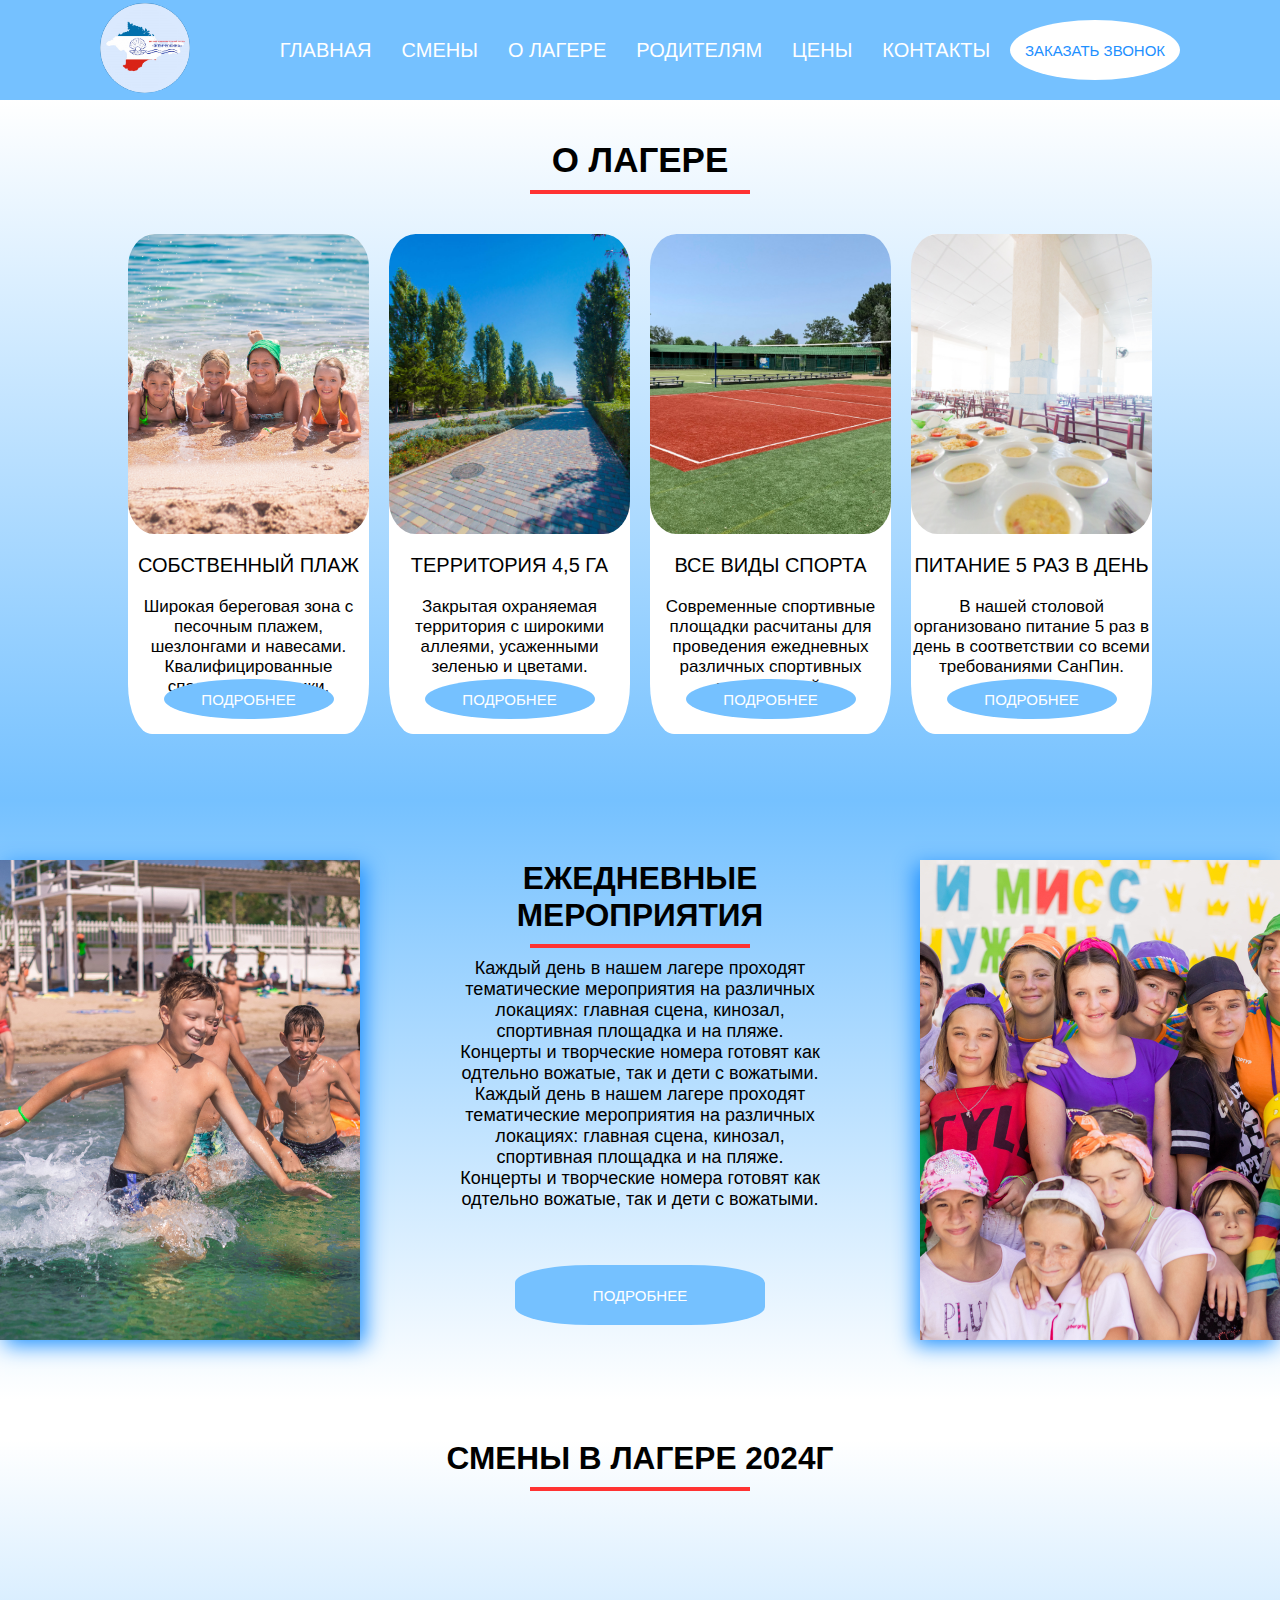
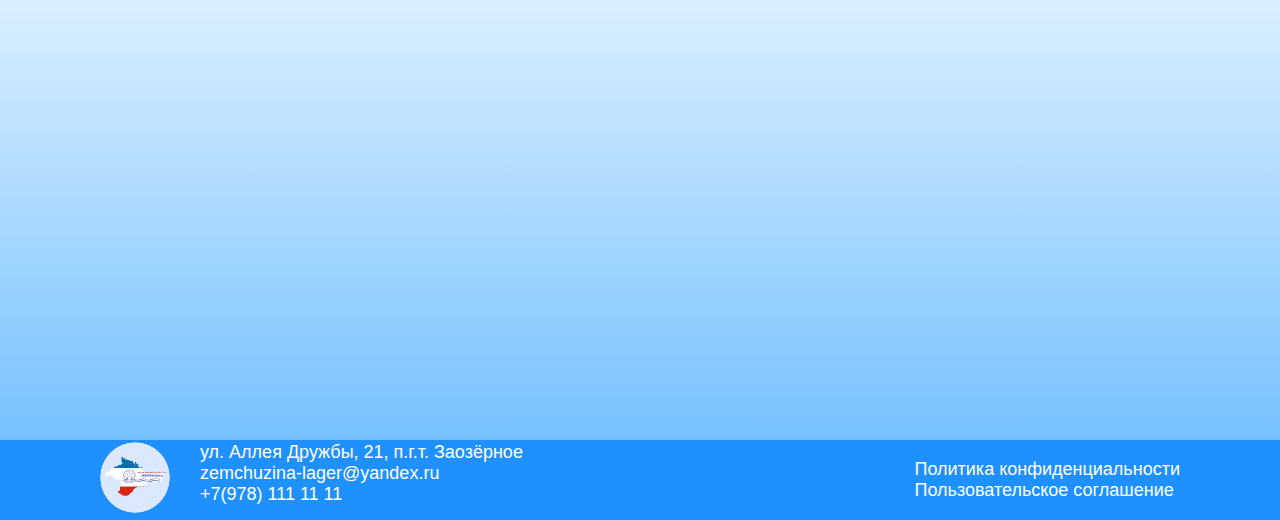
==== about-camp.html @ 8bb24903 "mobile menu edit" ====
<!DOCTYPE html>
<html lang="en">
<head>
    <meta charset="UTF-8">
    <meta name="viewport" content="width=device-width, initial-scale=1.0">
    <title>Дол Жемчужина</title>
    <link rel="stylesheet" href="style.css">
    <link rel="icon" href="img/favicon.ico">
</head>
<body>
    <header class="header">
        <div class="header-content">
                <a href="#"><img src="img/dUU-58lvUzk.jpg" class="logo-header" alt="Logo Marohha"></a>
                <nav class="menu">
                    <ul class="menu-links">
                      <li class="menu-item">
                        <a class="menu-link" href="index.html">Главная</a>
                      </li>
                      <li class="menu-item">
                        <a class="menu-link" href="#">Смены</a>
                      </li>
                      <li class="menu-item">
                        <a class="menu-link" href="about-camp.html">О лагере</a>
                      </li>
                      <li class="menu-item">
                        <a class="menu-link" href="#0">Родителям</a>
                      </li>
                      <li class="menu-item">
                        <a class="menu-link" href="price.html">Цены</a>
                      </li>
                      <li class="menu-item">
                        <a class="menu-link" href="contacts.html">Контакты</a>
                      </li>
                    </ul>
                </nav>
                <div class="menu-burger">
                    <ul class="humburger">
                        <li class="humburger-line"></li>
                        <li class="humburger-line"></li>
                        <li class="humburger-line"></li>
                    </ul>
                </div>   
                <div class="button-box">
                    <button class="main-button">Заказать звонок</button>
                </div>  
        </div>
    </header>
    <main class="main-page">
       <div class="services" id="about-camp">
            <div class="our-services">
                <h3 class="services-header">О лагере</h3>
            </div>
            <div class="service-cards">
                <div class="service-card">
                    <div class="card-image card-image1">

                    </div>
                    <div class="card-header">
                        <p>Собственный плаж</p>
                    </div>
                    <div class="card-text">
                        <p>Широкая береговая зона с песочным плажем, шезлонгами и навесами. Квалифицированные спасатели и медики.</p>
                    </div>
                    <div class="card-button-box">
                        <button class="card-button">Подробнее</button>
                    </div>
                </div>
                <div class="service-card">
                    <div class="card-image card-image2">

                    </div>
                    <div class="card-header">
                        <p>Территория 4,5 га</p>
                    </div>
                    <div class="card-text">
                        <p>Закрытая охраняемая территория с широкими аллеями, усаженными зеленью и цветами.</p>
                    </div>
                    <div class="card-button-box">
                        <button class="card-button">Подробнее</button>
                    </div>
                </div>
                <div class="service-card">
                    <div class="card-image card-image3">

                    </div>
                    <div class="card-header">
                        <p>Все виды спорта</p>
                    </div>
                    <div class="card-text">
                        <p>Современные спортивные площадки расчитаны для проведения ежедневных различных спортивных мероприятий.</p>
                    </div>
                    <div class="card-button-box">
                        <button class="card-button">Подробнее</button>
                    </div>
                </div>
                <div class="service-card">
                    <div class="card-image card-image4">

                    </div>
                    <div class="card-header">
                        <p>Питание 5 раз в день</p>
                    </div>
                    <div class="card-text">
                        <p>В нашей столовой организовано питание 5 раз в день в соответствии со всеми требованиями СанПин.</p>
                    </div>
                    <div class="card-button-box">
                        <button class="card-button">Подробнее</button>
                    </div>
                </div>
            </div>
       </div>
       <div class="events">
            <div class="events-box">
                <div class="event-image event-image1">

                </div>
                <div class="event-description">
                    <div class="event-header">
                        <h3>Ежедневные мероприятия</h3>
                    </div>
                    <div class="event-text">
                        <p>Каждый день в нашем лагере проходят тематические мероприятия на различных локациях: главная сцена, кинозал, спортивная площадка и на пляже.
                            Концерты и творческие номера готовят как одтельно вожатые, так и дети с вожатыми.
                        </p>
                        <p>Каждый день в нашем лагере проходят тематические мероприятия на различных локациях: главная сцена, кинозал, спортивная площадка и на пляже.
                            Концерты и творческие номера готовят как одтельно вожатые, так и дети с вожатыми.
                        </p>
                    </div>
                    <div class="event-button-box">
                        <button class="event-button">Подробнее</button>
                    </div>
                </div>
                <div class="event-image event-image2">
    
                </div>
            </div>
       </div>
       <div class="camp-season" id="camp-season">
            <div class="camp-season-header">
                <h3>Смены в лагере 2024г</h3>
            </div>
       </div>
       <div class="menu-mobile">
        <div class="menu-icon ">
            <a href="index.html">
                <div class="menu-icon-main"></div>
            </a>
            <div class="menu-mobile-link">
                <a href="index.html" class="menu-mobile-link">Главная</a>
            </div>
        </div>
        <div class="menu-icon ">
            <a href="about-camp.html">
                <div class="menu-icon-camp"></div>
            </a>
            <div class="menu-mobile-link">
                <a href="about-camp.html" class="menu-mobile-link">О лагере</a>
            </div>
        </div>
        <div class="menu-icon ">
            <a href="#">
                <div class="menu-icon-parents"></div>
            </a>
            <div class="menu-mobile-link">
                <a href="#" class="menu-mobile-link">Родителям</a>
            </div>
        </div>
        <div class="menu-icon ">
            <a href="price.html">
                <div class="menu-icon-price"></div>
            </a>
            <div class="menu-mobile-link">
                <a href="price.html" class="menu-mobile-link">Цены</a>
            </div>
        </div>
        <div class="menu-icon menu-icon4">
            <a href="contacts.html">
                <div class="menu-icon-contacts"></div>
            </a>
            <div class="menu-mobile-link">
                <a href="contacts.html" class="menu-mobile-link" id="menu-icon-contacts">Контакты</a>
            </div>
        </div>
    </div>
    </div>
    </main>
    <footer class="footer">
        <div class="footer-box">
            <div class="footer-contacts">
                <div>
                    <a href="#"><img src="img/dUU-58lvUzk.jpg" class="logo-footer" alt="Logo Marohha"></a>
                </div>
                <div>
                    <p>ул. Аллея Дружбы, 21, п.г.т. Заозёрное</p>
                    <p>zemchuzina-lager@yandex.ru</p>
                    <p>+7(978) 111 11 11</p>
                </div>
            </div>
            <div>
                <p>Политика конфиденциальности</p>
                <p>Пользовательское соглашение</p>
            </div>
        </div>
    </footer>
</body>
</html>
---- style.css ----
body {
    margin: 0;
}

p {
  margin: 0;
}

h3 {
  margin: 0;
}

.menu-mobile {
  display: none;
}

.header {
  width: 100%;
}

.header-content {
  display: flex;
  align-items: center;
  justify-content: space-between;
  width: 100%;
  height: 100px;
  background-color: #75c1ff;
  padding-left: 100px;
  padding-right: 100px;
  box-sizing: border-box;
  border-bottom: #ff3333;
}

.logo-header {
  width: 90px;
  border-radius: 50%;
}

.menu-burger {
  display: none;
}

.menu-links {
  display: flex;
}

.menu-item {
  margin-left: 30px;
  list-style-type: none;
}

.menu-link {
  text-decoration: none;
  color: #fff;
  font-family: sans-serif;
  font-size: 20px;
  text-transform: uppercase;
}

.menu-link:hover {
  color: #ff3333;
}

.main-button {
  width: 170px;
  height: 60px;
  border: 0;
  border-radius: 50%;
  background-color: #fff;
  color: #1e90ff;
  font-family: sans-serif;
  font-size: 15px;
  text-transform: uppercase;
  cursor: pointer;
}

.main-button:hover {
  background-color: #ff3333;
  color: #fff;
}

.offer {
  width: 100%;
  height: 800px;
  background-image: url("img/068d2eb84a9d1fd247ea7239f4ae18e4.jpg");
  background-size: cover;
  background-position: center; 
  position: relative;
}

.title {
  width: 40%;
  height: 350px;
  position: absolute;
  top: 80px;
  right: 100px;
}

.title-camp-box {
  text-align: right;
}

.title-camp {
  font-size: 60px;
  font-family: sans-serif;
  font-weight: 400;
  color: #fff;
  line-height: 0px;
}

.title-h1-box {
  text-align: right;
}

.title-h1 {
  font-size: 120px;
  font-family: sans-serif;
  font-weight: 500;
  color: #fff;
  line-height: 0px;
}

.reward-main {
  width: 40%;
  height: 150px;
  position: absolute;
  bottom: 80px;
  left: 110px;
  display: grid;
  grid-template-columns: repeat(4, 1fr);
  grid-template-rows: repeat(auto-fill);
  gap: 10px;
}

.reward-card {
  width: 100%;
  background-color: #fff;
  border-radius: 10%;
}

.reward-card-image {
  width: 100%;
  aspect-ratio: 1 / 1;
  background-image: url("img/mosgortur.jpg");
  background-position: center;
  background-size: cover;
  border-radius: 10%;
}

.reward-card-header {
  font-family: sans-serif;
  font-size: 18px;
  font-weight: 500;
  color: #000;
  text-align: center;
}


.services {
  width: 100%;
  height: 700px;
  background: linear-gradient(to top, #75c1ff, #fff);
  align-items: center;
  justify-content: center;
  text-align: center;
}

.our-services {
  padding-top: 40px;
}

.services-header {
  font-family: sans-serif;
  font-size: 35px;
  color: #000;
  text-transform: uppercase;
}

.services-header::after {
  content: "";
  display: block;
  width: 220px;
  height: 4px;
  background-color: #ff3333;
  margin: 10px auto 40px;
}

.service-cards {
  width: 80%;
  height: 500px;
  margin: 0 auto;
  display: grid;
  grid-template-columns: repeat(4, 1fr);
  grid-template-rows: repeat(auto-fill);
  gap: 20px;
}

.service-card {
  width: 100%;
  height: 100%;
  background-color: #fff;
  border-radius: 10%;
  box-sizing: border-box;
  position: relative;
}

.card-image {
  width: 100%;
  height: 300px;
  background-size: cover;
  background-position: center;
  border-radius: 11%;
}

.card-image1 {
  background-image: url("img/swim1.jpg");
}

.card-image2 {
  background-image: url("img/4.jpg");
}

.card-image3 {
  background-image: url("img/5.jpg");
}

.card-image4 {
  background-image: url("img/6.jpg");
}

.card-header {
  font-family: sans-serif;
  font-size: 20px;
  font-weight: 500;
  color: #000;
  text-transform: uppercase;
  margin-top: 20px;
  margin-bottom: 20px;
}

.card-text {
  font-family: sans-serif;
  font-size: 17px;
  font-weight: 300;
  color: #000;
}

.card-button {
  width: 170px;
  height: 40px;
  border: 0;
  border-radius: 50%;
  background-color: #75c1ff;
  color: #fff;
  font-family: sans-serif;
  font-size: 15px;
  text-transform: uppercase;
  cursor: pointer;
  position: absolute;
  bottom: 15px;
  margin-left: auto;
  margin-right: auto;
  left: 0;
  right: 0;
  text-align: center;
}

.card-button:hover {
  background-color: #ff3333;
  color: #fff;
}

.events {
  width: 100%;
  height: 600px;
  background: linear-gradient(to bottom, #75c1ff, #fff);
}

.events-box {
  width: 100%;
  height: 100%;
  margin: 0 auto;
  padding: 60px 0 60px;
  display: grid;
  grid-template-columns: repeat(3, 1fr);
  grid-template-rows: repeat(auto-fill);
  gap: 100px;
  box-sizing: border-box;
}

.event-image1 {
  width: 100%;
  background-image: url("img/3.jpg");
  background-position: center;
  background-size: cover;
  box-shadow: 5px 5px 20px 0px #1e90ff;
}

.event-image2 {
  width: 100%;
  background-image: url("img/events2.jpg");
  background-position: center;
  background-size: cover;
  box-shadow: -5px 5px 20px 0px #1e90ff;
}

.event-description {
  position: relative;
}

.event-header {
  font-family: sans-serif;
  font-size: 27px;
  color: #000;
  text-transform: uppercase;
  margin: 0 auto;
  text-align: center;
}

.event-header::after {
  content: "";
  display: block;
  width: 220px;
  height: 4px;
  background-color: #ff3333;
  margin: 10px auto 10px;
}

.event-text {
  font-family: sans-serif;
  font-size: 18px;
  text-align: center;
} 

.event-button {
  width: 250px;
  height: 60px;
  border: 0;
  border-radius: 30%;
  background-color: #75c1ff;
  color: #fff;
  font-family: sans-serif;
  font-size: 15px;
  text-transform: uppercase;
  cursor: pointer;
  position: absolute;
  bottom: 15px;
  margin-left: auto;
  margin-right: auto;
  left: 0;
  right: 0;
  text-align: center;
}

.event-button:hover {
  background-color: #ff3333;
  color: #fff;
}

.camp-season {
  width: 100%;
  height: 600px;
  background: linear-gradient(to top, #75c1ff, #fff);
}

.camp-season-header {
  font-family: sans-serif;
  font-size: 27px;
  color: #000;
  text-transform: uppercase;
  margin: 40px auto 0;
  text-align: center;
}

.camp-season-header::after {
  content: "";
  display: block;
  width: 220px;
  height: 4px;
  background-color: #ff3333;
  margin: 10px auto 10px;
}

.contacts-main {
  width: 100%;
  height: 800px;
  background: linear-gradient(to top, #75c1ff, #fff);
}

.contacts {
  display: flex;
  justify-content: space-around;
  margin-top: 60px;
  padding-bottom: 60px;
}

.contacts-text {
  font-size: 25px;
  font-family: sans-serif;
  font-weight: 500;
  color: #000;
  line-height: 40px;
  padding: 10px;
}

.contacts-header {
  font-family: sans-serif;
  font-size: 27px;
  color: #000;
  text-transform: uppercase;
  margin: 40px auto 0;
  text-align: center;
}

.contacts-header::after {
  content: "";
  display: block;
  width: 220px;
  height: 4px;
  background-color: #ff3333;
  margin: 10px auto 10px;
}

.map-box {
  max-width: 100%;
  box-sizing: border-box;
  padding: 10px;
}

.map {
  max-width: 100%;
  height: 400px;
  border: 2px solid #ff3333;
}

.footer-box {
  display: flex;
  align-items: center;
  justify-content: space-between;
  width: 100%;
  height: 80px;
  background-color: #1e90ff;
  padding-left: 100px;
  padding-right: 100px;
  box-sizing: border-box;
  color: #fff;
  font-family: sans-serif;
  font-size: 18px;
}

.footer-contacts {
  display: flex;
}

.logo-footer {
  width: 70px;
  border-radius: 50%;
  margin-right: 30px;
}

@media (max-width: 640px) {
  .menu-links {
    display: none;
  }

  .menu-burger {
    display: none;
  }

  .menu-burger {
    width: 30px;
    height: 30px;
    position: absolute;
    right: 40px;
    top: 10px;
    z-index: 2;
    margin-right: 20px;
  }

  .humburger {
    display: block;
  }

  .humburger-line {
    width: 30px;
    height: 4px;
    margin-top: 5px;
    background-color: #fff;
    list-style-type: none;
  }

  .main-button {
    /* display: none; */
  }

  .offer {
    height: 600px;
    background-image: url("img/offer3.jpg");
  }

  .title {
    width: 100%;
    right: 15px;
    top: 480px; 
  }
  .title-h1 {
    font-size: 60px;
  }

  .title-camp {
    font-size: 40px;
  }

  .services {
    height: 100%;
  }

  .reward-main {
    display: none;
  }

  .contacts {
    display: block;
  }

  .service-cards {
    height: 100%;
    grid-template-columns: repeat(1, 1fr);
  }

  .service-card {
    height: 100%;
  }

  .card-image {
    height: 200px;
  }

  .card-text {
    margin-bottom: 80px;
  }

  .events {
    height: 100%;
  }

  .event-text {
    font-size: 15px;
  }

  .event-header {
    font-size: 25px;
  }

  .header-content {
    padding: 0 20px;
    height: 70px;
  }

  .logo-header {
    width: 60px;
    border-radius: 50%;
  }

  .footer {
    display: none;
  }

  .events-box {
    gap: 15px;
  }

  .event-button-box {
    text-align: center;
  }

  .event-button {
    position: relative;
    margin-top: 40px;
    width: 200px;
  }

  .menu-mobile {
    width: 100%;
    height: 70px;
    padding: 10px;
    background-color: #75c1ff;
    position: fixed;
    bottom: 0;
    z-index: 10;
    display: grid;
    grid-template-columns: repeat(5, 1fr);
    grid-template-rows: repeat(auto-fill);
    gap: 0;
    box-sizing: border-box;
  }

  .menu-icon {
    width: 100%;
    height: 100%;
    display: block;
    align-items: center;
    justify-content: center;
    text-align: center;
    /* border: 3px solid #EB7F00;
    border-right: 0; */
    box-sizing: border-box;
  }

  .menu-mobile-link {
    text-decoration: none;
    font-size: 13px;
    color: #fff;
    font-family: sans-serif;
    font-weight: 400;
    font-style: bold;
    text-transform: uppercase;
    margin-top: 5px;
  }

  .menu-icon-main {
    width: 100%;
    height: 70%;
    background-image: url("img/sidebar-top-svgrepo-com.svg");
    background-repeat: no-repeat;
    background-size: contain;
    background-position: center;
  }

  .menu-icon-parents {
    width: 100%;
    height: 70%;
    background-image: url("img/parents-child-svgrepo-com.svg");
    background-repeat: no-repeat;
    background-size: contain;
    background-position: center;
  }

  .menu-icon-camp {
    width: 100%;
    height: 70%;
    background-image: url("img/camp-tent-svgrepo-com.svg");
    background-repeat: no-repeat;
    background-size: contain;
    background-position: center;
  }

  .menu-icon-price {
    width: 100%;
    height: 70%;
    background-image: url("img/price-tag-2-svgrepo-com.svg");
    background-repeat: no-repeat;
    background-size: contain;
    background-position: center;
  }

  .menu-icon-contacts {
    width: 100%;
    height: 70%;
    background-image: url("img/contacts-svgrepo-com.svg");
    background-repeat: no-repeat;
    background-size: contain;
    background-position: center;
  }

}
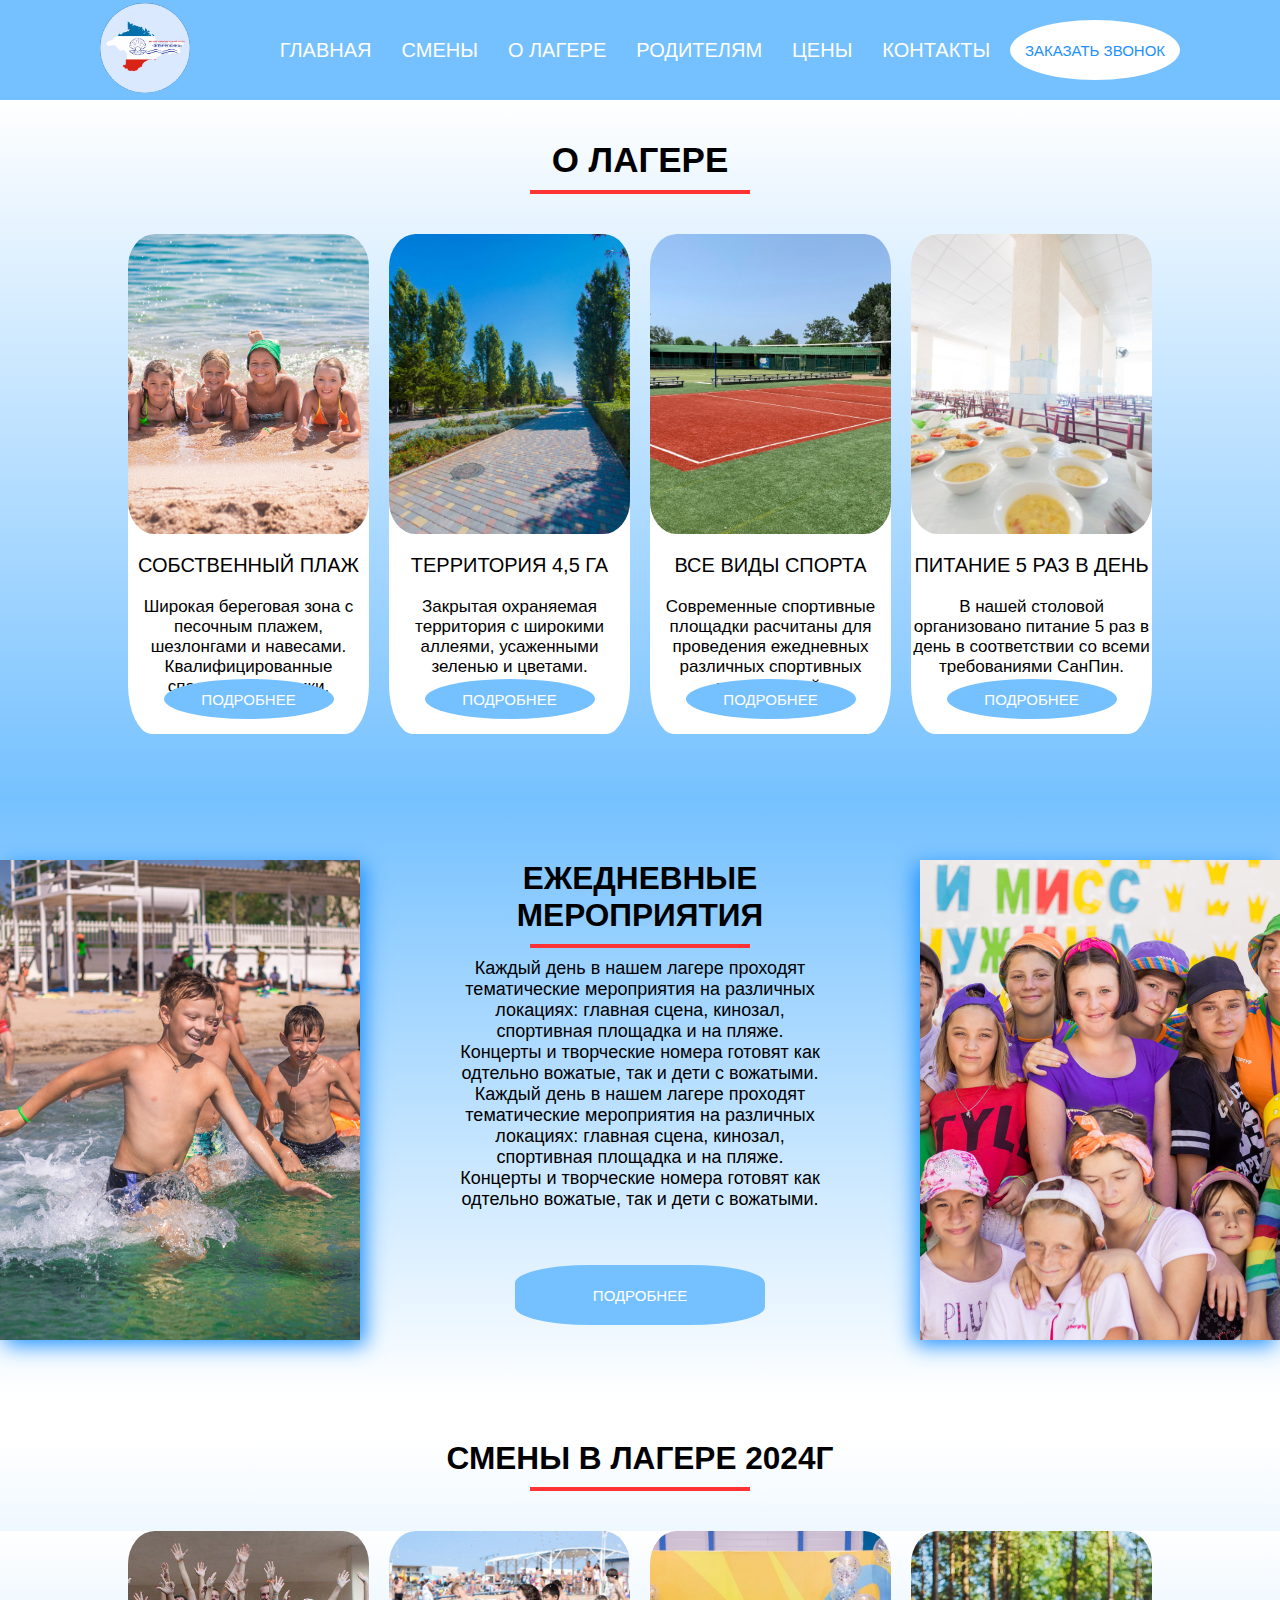
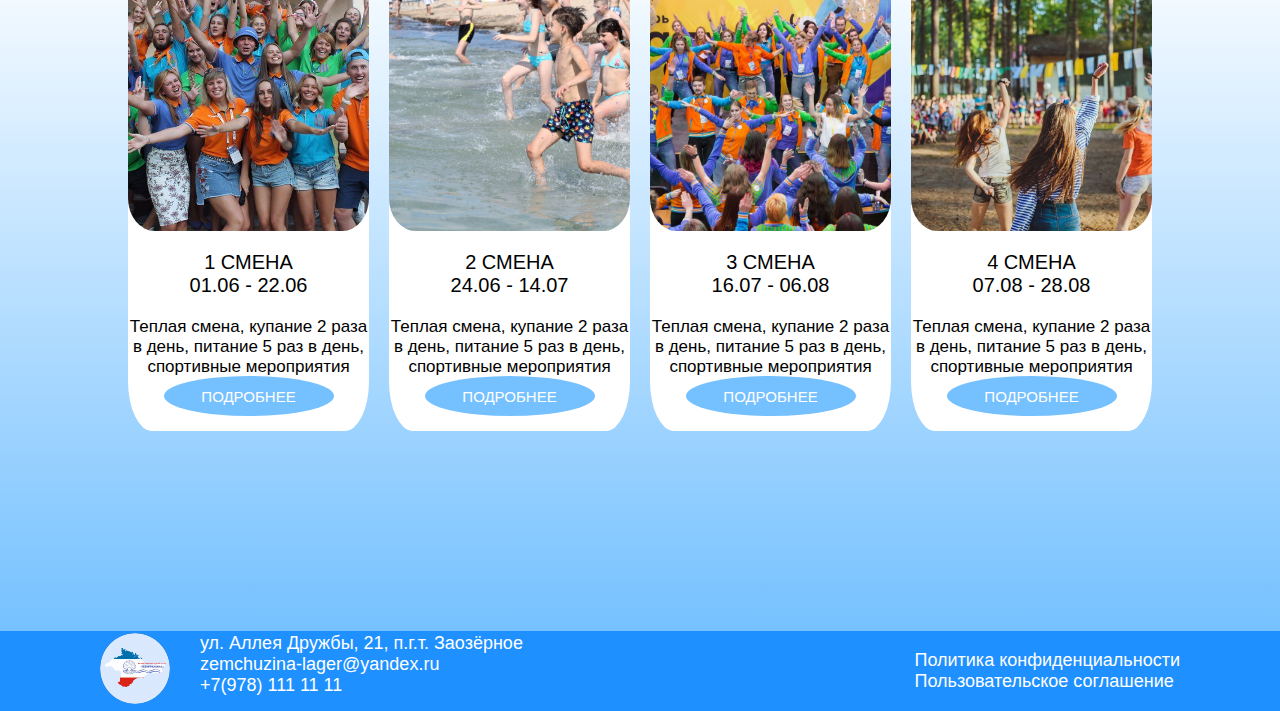
==== commit 0d5555ac: "season edit" ====
--- a/about-camp.html
+++ b/about-camp.html
@@ -23,7 +23,7 @@
                         <a class="menu-link" href="about-camp.html">О лагере</a>
                       </li>
                       <li class="menu-item">
-                        <a class="menu-link" href="#0">Родителям</a>
+                        <a class="menu-link" href="parents.html">Родителям</a>
                       </li>
                       <li class="menu-item">
                         <a class="menu-link" href="price.html">Цены</a>
@@ -136,10 +136,75 @@
             </div>
        </div>
        <div class="camp-season" id="camp-season">
-            <div class="camp-season-header">
-                <h3>Смены в лагере 2024г</h3>
-            </div>
-       </div>
+        <div class="camp-season-header">
+            <h3>Смены в лагере 2024г</h3>
+        </div>
+            <div class="services" id="about-camp">
+                <div class="service-cards">
+                    <div class="service-card">
+                        <div class="card-image season-image1">
+    
+                        </div>
+                        <div class="card-header">
+                            <p>1 смена</p>
+                            <p>01.06 - 22.06</p>
+                        </div>
+                        <div class="card-text">
+                            <p>Теплая смена, купание 2 раза в день, питание 5 раз в день, спортивные мероприятия</p>
+                        </div>
+                        <div class="card-button-box">
+                            <button class="card-button">Подробнее</button>
+                        </div>
+                    </div>
+                    <div class="service-card">
+                        <div class="card-image season-image2">
+    
+                        </div>
+                        <div class="card-header">
+                            <p>2 смена</p>
+                            <p>24.06 - 14.07</p>
+                        </div>
+                        <div class="card-text">
+                            <p>Теплая смена, купание 2 раза в день, питание 5 раз в день, спортивные мероприятия</p>
+                        </div>
+                        <div class="card-button-box">
+                            <button class="card-button">Подробнее</button>
+                        </div>
+                    </div>
+                    <div class="service-card">
+                        <div class="card-image season-image3">
+    
+                        </div>
+                        <div class="card-header">
+                            <p>3 смена</p>
+                            <p>16.07 - 06.08</p>
+                        </div>
+                        <div class="card-text">
+                            <p>Теплая смена, купание 2 раза в день, питание 5 раз в день, спортивные мероприятия</p>
+                        </div>
+                        <div class="card-button-box">
+                            <button class="card-button">Подробнее</button>
+                        </div>
+                    </div>
+                    <div class="service-card">
+                        <div class="card-image season-image4">
+    
+                        </div>
+                        <div class="card-header">
+                            <p>4 смена</p>
+                            <p>07.08 - 28.08</p>
+                        </div>
+                        <div class="card-text">
+                            <p>Теплая смена, купание 2 раза в день, питание 5 раз в день, спортивные мероприятия</p>
+                        </div>
+                        <div class="card-button-box">
+                            <button class="card-button">Подробнее</button>
+                        </div>
+                    </div>
+                </div>
+           </div>
+        </div>
+   </div>
        <div class="menu-mobile">
         <div class="menu-icon ">
             <a href="index.html">
@@ -162,7 +227,7 @@
                 <div class="menu-icon-parents"></div>
             </a>
             <div class="menu-mobile-link">
-                <a href="#" class="menu-mobile-link">Родителям</a>
+                <a href="parents.html" class="menu-mobile-link">Родителям</a>
             </div>
         </div>
         <div class="menu-icon ">
--- a/style.css
+++ b/style.css
@@ -9,6 +9,124 @@
 h3 {
   margin: 0;
 }
+
+.button-box {
+  position: relative;
+}
+
+.popup {
+  display: none;
+  position: fixed;
+  top: 50%;
+  left: 50%;
+  transform: translate(-50%, -50%);
+  width: 400px;
+  height: 500px;
+  background-color: #fff;
+  border: 2px solid #ff3333;
+  border-radius: 10px;
+  opacity: 1;
+  z-index: 9999;
+  padding: 20px;
+  box-sizing: border-box; 
+}
+
+.popup-header {
+  margin-top: 10px;
+  font-family: sans-serif;
+  font-size: 20px;
+  color: #000;
+  text-transform: uppercase;
+  text-align: center;
+}
+
+.popup-header::after {
+  content: "";
+  display: block;
+  width: 170px;
+  height: 4px;
+  background-color: #ff3333;
+  margin: 10px auto 40px;
+}
+
+.popup-content {
+  box-sizing: border-box;
+  align-items: left;
+  text-align: left;
+}
+
+.select-header {
+  margin-top: 20px;
+  margin-bottom: 20px;
+  font-family: sans-serif;
+  font-size: 15px;
+  color: #000;
+  text-transform: uppercase;
+  text-align: center;
+}
+
+.form-tel {
+  width: 90%;
+  height: 30px;
+  border: none;
+  background-color: #f4f7f6;
+  padding: 10px;
+  font-family: open-sans;
+  font-weight: 400;
+  font-style: regular;
+  font-size: 17px;
+  opacity: 0.54;
+  margin-top: 5px;
+  margin-bottom: 20px;
+}
+
+.form-text {
+  width: 90%;
+  height: 100px;
+  border: none;
+  background-color: #f4f7f6;
+  padding: 10px;
+  font-family: open-sans;
+  font-weight: 400;
+  font-style: regular;
+  font-size: 17px;
+  opacity: 0.54;
+  margin-top: 5px;
+  margin-bottom: 20px;
+}
+
+.radio-buttons {
+  margin-top: 10px;
+  margin-bottom: 20px;
+}
+
+.popup-button-box{
+  width: 100%;
+  height: 100%;
+  text-align: center;
+  align-items: center;
+  justify-content: space-between;
+}
+
+.popup-button {
+  width: 120px;
+  height: 40px;
+  border: 0;
+  border-radius: 50%;
+  background-color: #75c1ff;
+  color: #fff;
+  font-family: sans-serif;
+  font-size: 12px;
+  text-transform: uppercase;
+  cursor: pointer;
+  
+}
+
+.popup-button:hover {
+  background-color: #ff3333;
+  color: #fff;
+}
+
 
 .menu-mobile {
   display: none;
@@ -359,7 +477,7 @@
 
 .camp-season {
   width: 100%;
-  height: 600px;
+  height: 100%;
   background: linear-gradient(to top, #75c1ff, #fff);
 }
 
@@ -368,7 +486,7 @@
   font-size: 27px;
   color: #000;
   text-transform: uppercase;
-  margin: 40px auto 0;
+  margin: 40px auto 40px;
   text-align: center;
 }
 
@@ -379,6 +497,22 @@
   height: 4px;
   background-color: #ff3333;
   margin: 10px auto 10px;
+}
+
+.season-image1 {
+  background-image: url("img/season1.jpeg");
+}
+
+.season-image2 {
+  background-image: url("img/season2.jpeg");
+}
+
+.season-image3 {
+  background-image: url("img/season3.webp");
+}
+
+.season-image4 {
+  background-image: url("img/season4.jpg");
 }
 
 .contacts-main {
@@ -664,3 +798,188 @@
   }
 
 }
+
+@media (orientation: landscape) and (max-width: 900px) {
+  .menu-links {
+    display: none;
+  }
+
+  .menu-burger {
+    display: none;
+  }
+
+  .services {
+    height: 100%;
+  }
+
+  .service-cards {
+    height: 100%;
+    grid-template-columns: repeat(2, 1fr);
+  }
+
+  .service-card {
+    height: 100%;
+  }
+
+  .event-button-box {
+    text-align: center;
+  }
+
+  .event-button {
+    position: relative;
+    margin-top: 40px;
+    width: 200px;
+  }
+
+  .card-button-box {
+    text-align: center;
+  }
+
+  .card-button {
+    position: relative;
+    margin-top: 40px;
+    width: 200px;
+  }
+
+  .contacts {
+    display: flex;
+  }
+
+  .offer {
+    height: 300px;
+  }
+
+  .reward-main {
+    width: 30%;
+    height:70px;
+    position: absolute;
+    bottom: 80px;
+    left: 60px;
+    display: grid;
+    grid-template-columns: repeat(4, 1fr);
+    grid-template-rows: repeat(auto-fill);
+    gap: 10px;
+  }
+
+  .reward-card-header {
+    font-family: sans-serif;
+    font-size: 11px;
+    font-weight: 300;
+  }
+
+  .title {
+    width: 100%;
+    right: 15px;
+    top: 50px; 
+  }
+  .title-h1 {
+    font-size: 60px;
+  }
+
+  .title-camp {
+    font-size: 40px;
+  }
+
+  .footer {
+    display: none;
+  }
+
+  .menu-mobile {
+    width: 100%;
+    height: 70px;
+    padding: 10px;
+    background-color: #75c1ff;
+    position: fixed;
+    bottom: 0;
+    z-index: 10;
+    display: grid;
+    grid-template-columns: repeat(5, 1fr);
+    grid-template-rows: repeat(auto-fill);
+    gap: 0;
+    box-sizing: border-box;
+  }
+
+  .menu-mobile {
+    width: 100%;
+    height: 70px;
+    padding: 10px;
+    background-color: #75c1ff;
+    position: fixed;
+    bottom: 0;
+    z-index: 10;
+    display: grid;
+    grid-template-columns: repeat(5, 1fr);
+    grid-template-rows: repeat(auto-fill);
+    gap: 0;
+    box-sizing: border-box;
+  }
+
+  .menu-icon {
+    width: 100%;
+    height: 100%;
+    display: block;
+    align-items: center;
+    justify-content: center;
+    text-align: center;
+    /* border: 3px solid #EB7F00;
+    border-right: 0; */
+    box-sizing: border-box;
+  }
+
+  .menu-mobile-link {
+    text-decoration: none;
+    font-size: 13px;
+    color: #fff;
+    font-family: sans-serif;
+    font-weight: 400;
+    font-style: bold;
+    text-transform: uppercase;
+    margin-top: 5px;
+  }
+
+  .menu-icon-main {
+    width: 100%;
+    height: 70%;
+    background-image: url("img/sidebar-top-svgrepo-com.svg");
+    background-repeat: no-repeat;
+    background-size: contain;
+    background-position: center;
+  }
+
+  .menu-icon-parents {
+    width: 100%;
+    height: 70%;
+    background-image: url("img/parents-child-svgrepo-com.svg");
+    background-repeat: no-repeat;
+    background-size: contain;
+    background-position: center;
+  }
+
+  .menu-icon-camp {
+    width: 100%;
+    height: 70%;
+    background-image: url("img/camp-tent-svgrepo-com.svg");
+    background-repeat: no-repeat;
+    background-size: contain;
+    background-position: center;
+  }
+
+  .menu-icon-price {
+    width: 100%;
+    height: 70%;
+    background-image: url("img/price-tag-2-svgrepo-com.svg");
+    background-repeat: no-repeat;
+    background-size: contain;
+    background-position: center;
+  }
+
+  .menu-icon-contacts {
+    width: 100%;
+    height: 70%;
+    background-image: url("img/contacts-svgrepo-com.svg");
+    background-repeat: no-repeat;
+    background-size: contain;
+    background-position: center;
+  }
+
+}
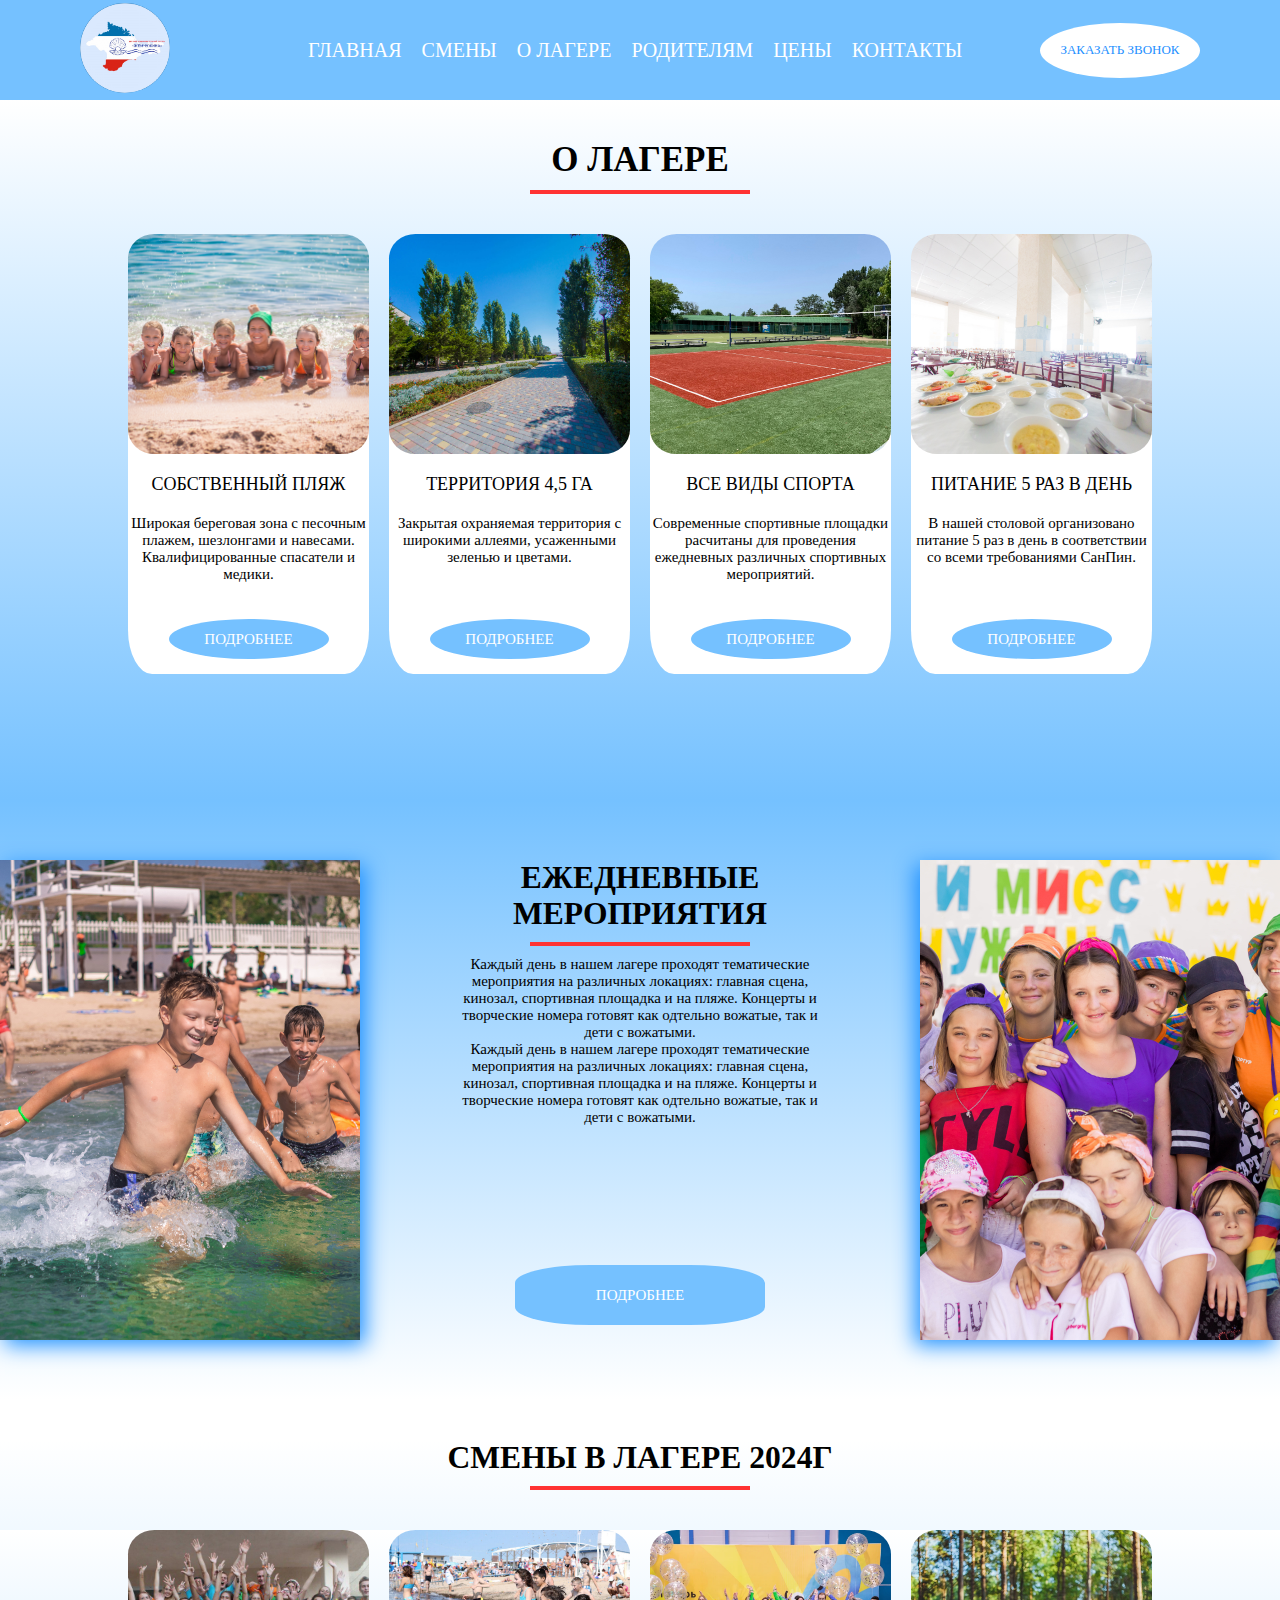
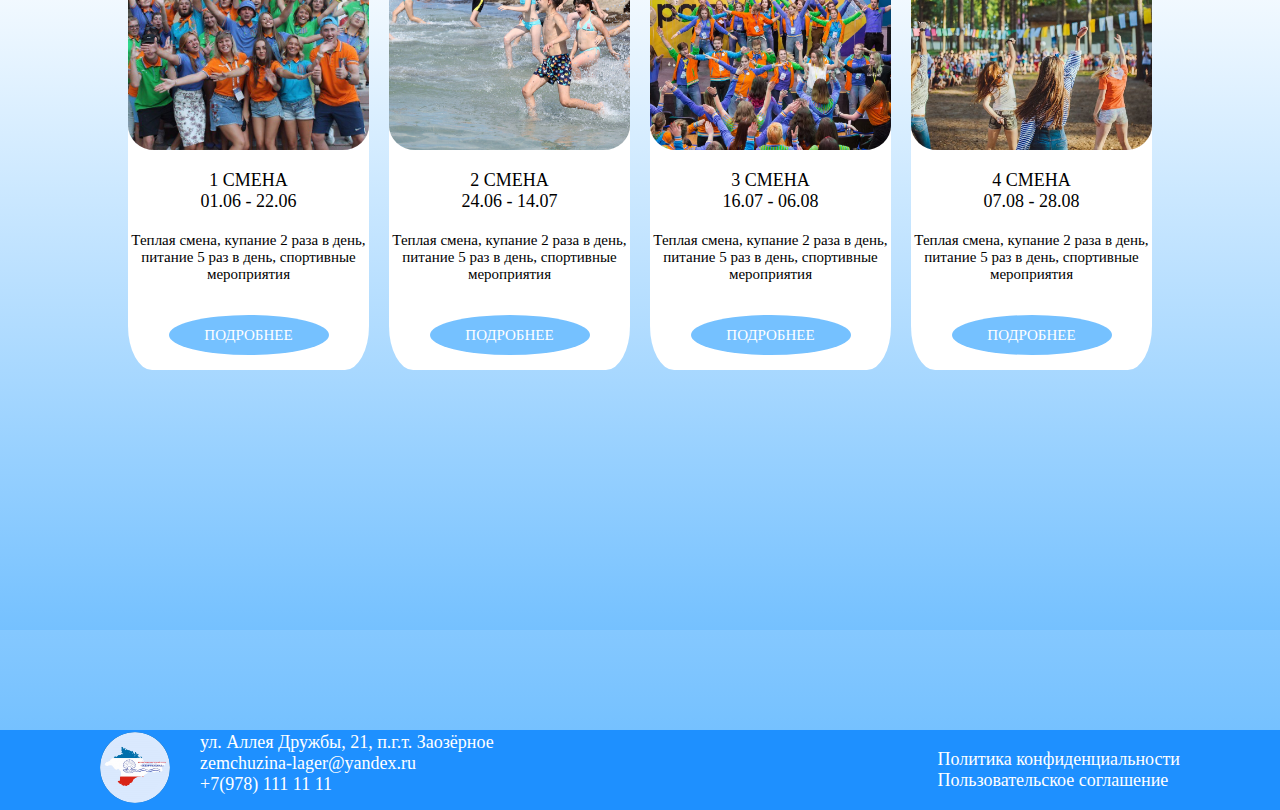
==== commit 37622816: "add media and onclick" ====
--- a/about-camp.html
+++ b/about-camp.html
@@ -56,7 +56,7 @@
 
                     </div>
                     <div class="card-header">
-                        <p>Собственный плаж</p>
+                        <p>Собственный пляж</p>
                     </div>
                     <div class="card-text">
                         <p>Широкая береговая зона с песочным плажем, шезлонгами и навесами. Квалифицированные спасатели и медики.</p>
@@ -223,7 +223,7 @@
             </div>
         </div>
         <div class="menu-icon ">
-            <a href="#">
+            <a href="parents.html">
                 <div class="menu-icon-parents"></div>
             </a>
             <div class="menu-mobile-link">
--- a/style.css
+++ b/style.css
@@ -33,7 +33,7 @@
 
 .popup-header {
   margin-top: 10px;
-  font-family: sans-serif;
+  font-family: serif;
   font-size: 20px;
   color: #000;
   text-transform: uppercase;
@@ -58,7 +58,7 @@
 .select-header {
   margin-top: 20px;
   margin-bottom: 20px;
-  font-family: sans-serif;
+  font-family: serif;
   font-size: 15px;
   color: #000;
   text-transform: uppercase;
@@ -68,10 +68,10 @@
 .form-tel {
   width: 90%;
   height: 30px;
-  border: none;
+  border: 2px solid #75c1ff;
   background-color: #f4f7f6;
   padding: 10px;
-  font-family: open-sans;
+  font-family: serif;
   font-weight: 400;
   font-style: regular;
   font-size: 17px;
@@ -83,10 +83,10 @@
 .form-text {
   width: 90%;
   height: 100px;
-  border: none;
+  border: 2px solid #75c1ff;
   background-color: #f4f7f6;
   padding: 10px;
-  font-family: open-sans;
+  font-family: serif;
   font-weight: 400;
   font-style: regular;
   font-size: 17px;
@@ -115,7 +115,7 @@
   border-radius: 50%;
   background-color: #75c1ff;
   color: #fff;
-  font-family: sans-serif;
+  font-family: serif;
   font-size: 12px;
   text-transform: uppercase;
   cursor: pointer;
@@ -143,8 +143,8 @@
   width: 100%;
   height: 100px;
   background-color: #75c1ff;
-  padding-left: 100px;
-  padding-right: 100px;
+  padding-left: 80px;
+  padding-right: 80px;
   box-sizing: border-box;
   border-bottom: #ff3333;
 }
@@ -163,14 +163,14 @@
 }
 
 .menu-item {
-  margin-left: 30px;
+  margin-left: 20px;
   list-style-type: none;
 }
 
 .menu-link {
   text-decoration: none;
   color: #fff;
-  font-family: sans-serif;
+  font-family: serif;
   font-size: 20px;
   text-transform: uppercase;
 }
@@ -180,14 +180,14 @@
 }
 
 .main-button {
-  width: 170px;
-  height: 60px;
+  width: 160px;
+  height: 55px;
   border: 0;
   border-radius: 50%;
   background-color: #fff;
   color: #1e90ff;
-  font-family: sans-serif;
-  font-size: 15px;
+  font-family: serif;
+  font-size: 13px;
   text-transform: uppercase;
   cursor: pointer;
 }
@@ -199,15 +199,16 @@
 
 .offer {
   width: 100%;
-  height: 800px;
-  background-image: url("img/068d2eb84a9d1fd247ea7239f4ae18e4.jpg");
+  height: 700px;
+  /* background-image: url("img/068d2eb84a9d1fd247ea7239f4ae18e4.jpg"); */
+  background-image: url("img/offer3.jpg");
   background-size: cover;
   background-position: center; 
   position: relative;
 }
 
 .title {
-  width: 40%;
+  width: 55%;
   height: 350px;
   position: absolute;
   top: 80px;
@@ -219,8 +220,8 @@
 }
 
 .title-camp {
-  font-size: 60px;
-  font-family: sans-serif;
+  font-size: 40px;
+  font-family: serif;
   font-weight: 400;
   color: #fff;
   line-height: 0px;
@@ -231,18 +232,19 @@
 }
 
 .title-h1 {
-  font-size: 120px;
-  font-family: sans-serif;
+  font-size: 110px;
+  font-family: serif;
   font-weight: 500;
   color: #fff;
   line-height: 0px;
+  text-transform: uppercase;
 }
 
 .reward-main {
-  width: 40%;
-  height: 150px;
+  width: 35%;
+  height: 100px;
   position: absolute;
-  bottom: 80px;
+  bottom: 120px;
   left: 110px;
   display: grid;
   grid-template-columns: repeat(4, 1fr);
@@ -266,8 +268,8 @@
 }
 
 .reward-card-header {
-  font-family: sans-serif;
-  font-size: 18px;
+  font-family: serif;
+  font-size: 15px;
   font-weight: 500;
   color: #000;
   text-align: center;
@@ -288,7 +290,7 @@
 }
 
 .services-header {
-  font-family: sans-serif;
+  font-family: serif;
   font-size: 35px;
   color: #000;
   text-transform: uppercase;
@@ -315,16 +317,94 @@
 
 .service-card {
   width: 100%;
-  height: 100%;
+  height: 88%;
   background-color: #fff;
   border-radius: 10%;
   box-sizing: border-box;
   position: relative;
 }
 
+.moreSwim {
+  display: none;
+  position: fixed;
+  top: 50%;
+  left: 50%;
+  transform: translate(-50%, -50%);
+  width: 90%;
+  height: 70%;
+  background-color: #fff;
+  border: 2px solid #ff3333;
+  border-radius: 10px;
+  opacity: 1;
+  z-index: 195;
+  padding: 20px;
+  box-sizing: border-box;
+}
+
+.moreTerritoria {
+  display: none;
+  position: fixed;
+  top: 50%;
+  left: 50%;
+  transform: translate(-50%, -50%);
+  width: 90%;
+  height: 70%;
+  background-color: #fff;
+  border: 2px solid #ff3333;
+  border-radius: 10px;
+  opacity: 1;
+  z-index: 9999;
+  padding: 20px;
+  box-sizing: border-box;
+}
+
+.moreInfoImages {
+  width: 90%;
+  height: 40%;
+  margin: 0 auto;
+  display: grid;
+  grid-template-columns: repeat(3, 1fr);
+  grid-template-rows: repeat(auto-fill);
+  gap: 20px;
+}
+
+.moreInfoImage {
+  width: 100%;
+  height: 88%;
+  box-sizing: border-box;
+  position: relative;
+  background-size: cover;
+  background-repeat: no-repeat;
+  background-position: center;
+}
+
+.moreInfoImageSwim1 {
+  background-image: url("img/season2.jpeg");
+}
+
+.moreInfoImageSwim2 {
+  background-image: url("img/offer3.jpg");
+}
+
+.moreInfoImageSwim3 {
+  background-image: url("img/3.jpg");
+}
+
+.moreInfoImageTerritoria1 {
+  background-image: url("img/99bdaba140c914b1ff741c9096637aaf.jpg");
+}
+
+.moreInfoImageTerritoria2 {
+  background-image: url("img/4.jpg");
+}
+
+.moreInfoImageTerritoria3 {
+  background-image: url("img/068d2eb84a9d1fd247ea7239f4ae18e4.jpg");
+}
+
 .card-image {
   width: 100%;
-  height: 300px;
+  height: 220px;
   background-size: cover;
   background-position: center;
   border-radius: 11%;
@@ -347,8 +427,8 @@
 }
 
 .card-header {
-  font-family: sans-serif;
-  font-size: 20px;
+  font-family: serif;
+  font-size: 18px;
   font-weight: 500;
   color: #000;
   text-transform: uppercase;
@@ -357,20 +437,20 @@
 }
 
 .card-text {
-  font-family: sans-serif;
-  font-size: 17px;
+  font-family: serif;
+  font-size: 15px;
   font-weight: 300;
   color: #000;
 }
 
 .card-button {
-  width: 170px;
+  width: 160px;
   height: 40px;
   border: 0;
   border-radius: 50%;
   background-color: #75c1ff;
   color: #fff;
-  font-family: sans-serif;
+  font-family: serif;
   font-size: 15px;
   text-transform: uppercase;
   cursor: pointer;
@@ -427,7 +507,7 @@
 }
 
 .event-header {
-  font-family: sans-serif;
+  font-family: serif;
   font-size: 27px;
   color: #000;
   text-transform: uppercase;
@@ -445,8 +525,8 @@
 }
 
 .event-text {
-  font-family: sans-serif;
-  font-size: 18px;
+  font-family: serif;
+  font-size: 15px;
   text-align: center;
 } 
 
@@ -457,7 +537,7 @@
   border-radius: 30%;
   background-color: #75c1ff;
   color: #fff;
-  font-family: sans-serif;
+  font-family: serif;
   font-size: 15px;
   text-transform: uppercase;
   cursor: pointer;
@@ -479,10 +559,11 @@
   width: 100%;
   height: 100%;
   background: linear-gradient(to top, #75c1ff, #fff);
+  padding-bottom: 100px;
 }
 
 .camp-season-header {
-  font-family: sans-serif;
+  font-family: serif;
   font-size: 27px;
   color: #000;
   text-transform: uppercase;
@@ -530,7 +611,7 @@
 
 .contacts-text {
   font-size: 25px;
-  font-family: sans-serif;
+  font-family: serif;
   font-weight: 500;
   color: #000;
   line-height: 40px;
@@ -538,7 +619,7 @@
 }
 
 .contacts-header {
-  font-family: sans-serif;
+  font-family: serif;
   font-size: 27px;
   color: #000;
   text-transform: uppercase;
@@ -578,7 +659,7 @@
   padding-right: 100px;
   box-sizing: border-box;
   color: #fff;
-  font-family: sans-serif;
+  font-family: serif;
   font-size: 18px;
 }
 
@@ -590,6 +671,25 @@
   width: 70px;
   border-radius: 50%;
   margin-right: 30px;
+}
+
+@media (max-width: 1250px) {
+  .menu-link {
+    font-size: 15px;
+  }
+
+  .header-content {
+    padding-left: 30px;
+    padding-right: 30px;
+  }
+  .title-camp {
+    font-size: 20px;
+  }
+  
+  .title-h1 {
+    font-size: 60px;
+  }
+
 }
 
 @media (max-width: 640px) {
@@ -635,14 +735,14 @@
   .title {
     width: 100%;
     right: 15px;
-    top: 480px; 
+    top: 120px; 
   }
   .title-h1 {
-    font-size: 60px;
+    font-size: 40px;
   }
 
   .title-camp {
-    font-size: 40px;
+    font-size: 17px;
   }
 
   .services {
@@ -660,6 +760,16 @@
   .service-cards {
     height: 100%;
     grid-template-columns: repeat(1, 1fr);
+  }
+
+  .moreInfoImages {
+    width: 90%;
+    height: 40%;
+    margin: 0 auto;
+    display: grid;
+    grid-template-columns: repeat(1, 1fr);
+    grid-template-rows: repeat(auto-fill);
+    gap: 10px;
   }
 
   .service-card {
@@ -743,9 +853,9 @@
 
   .menu-mobile-link {
     text-decoration: none;
-    font-size: 13px;
+    font-size: 11px;
     color: #fff;
-    font-family: sans-serif;
+    font-family: serif;
     font-weight: 400;
     font-style: bold;
     text-transform: uppercase;
@@ -862,7 +972,7 @@
   }
 
   .reward-card-header {
-    font-family: sans-serif;
+    font-family: serif;
     font-size: 11px;
     font-weight: 300;
   }
@@ -877,7 +987,7 @@
   }
 
   .title-camp {
-    font-size: 40px;
+    font-size: 25px;
   }
 
   .footer {
@@ -930,7 +1040,7 @@
     text-decoration: none;
     font-size: 13px;
     color: #fff;
-    font-family: sans-serif;
+    font-family: serif;
     font-weight: 400;
     font-style: bold;
     text-transform: uppercase;
@@ -983,3 +1093,188 @@
   }
 
 }
+
+@media (min-width: 641px) and (max-width: 900px) {
+  .menu-links {
+    display: none;
+  }
+
+  .menu-burger {
+    display: none;
+  }
+
+  .services {
+    height: 100%;
+  }
+
+  .service-cards {
+    height: 100%;
+    grid-template-columns: repeat(2, 1fr);
+  }
+
+  .service-card {
+    height: 100%;
+  }
+
+  .event-button-box {
+    text-align: center;
+  }
+
+  .event-button {
+    position: relative;
+    margin-top: 40px;
+    width: 200px;
+  }
+
+  .card-button-box {
+    text-align: center;
+  }
+
+  .card-button {
+    position: relative;
+    margin-top: 40px;
+    width: 200px;
+  }
+
+  .contacts {
+    display: flex;
+  }
+
+  .offer {
+    height: 300px;
+  }
+
+  .reward-main {
+    width: 30%;
+    height:70px;
+    position: absolute;
+    bottom: 80px;
+    left: 60px;
+    display: grid;
+    grid-template-columns: repeat(4, 1fr);
+    grid-template-rows: repeat(auto-fill);
+    gap: 10px;
+  }
+
+  .reward-card-header {
+    font-family: serif;
+    font-size: 11px;
+    font-weight: 300;
+  }
+
+  .title {
+    width: 100%;
+    right: 15px;
+    top: 50px; 
+  }
+  .title-h1 {
+    font-size: 60px;
+  }
+
+  .title-camp {
+    font-size: 25px;
+  }
+
+  .footer {
+    display: none;
+  }
+
+  .menu-mobile {
+    width: 100%;
+    height: 70px;
+    padding: 10px;
+    background-color: #75c1ff;
+    position: fixed;
+    bottom: 0;
+    z-index: 10;
+    display: grid;
+    grid-template-columns: repeat(5, 1fr);
+    grid-template-rows: repeat(auto-fill);
+    gap: 0;
+    box-sizing: border-box;
+  }
+
+  .menu-mobile {
+    width: 100%;
+    height: 70px;
+    padding: 10px;
+    background-color: #75c1ff;
+    position: fixed;
+    bottom: 0;
+    z-index: 10;
+    display: grid;
+    grid-template-columns: repeat(5, 1fr);
+    grid-template-rows: repeat(auto-fill);
+    gap: 0;
+    box-sizing: border-box;
+  }
+
+  .menu-icon {
+    width: 100%;
+    height: 100%;
+    display: block;
+    align-items: center;
+    justify-content: center;
+    text-align: center;
+    /* border: 3px solid #EB7F00;
+    border-right: 0; */
+    box-sizing: border-box;
+  }
+
+  .menu-mobile-link {
+    text-decoration: none;
+    font-size: 13px;
+    color: #fff;
+    font-family: serif;
+    font-weight: 400;
+    font-style: bold;
+    text-transform: uppercase;
+    margin-top: 5px;
+  }
+
+  .menu-icon-main {
+    width: 100%;
+    height: 70%;
+    background-image: url("img/sidebar-top-svgrepo-com.svg");
+    background-repeat: no-repeat;
+    background-size: contain;
+    background-position: center;
+  }
+
+  .menu-icon-parents {
+    width: 100%;
+    height: 70%;
+    background-image: url("img/parents-child-svgrepo-com.svg");
+    background-repeat: no-repeat;
+    background-size: contain;
+    background-position: center;
+  }
+
+  .menu-icon-camp {
+    width: 100%;
+    height: 70%;
+    background-image: url("img/camp-tent-svgrepo-com.svg");
+    background-repeat: no-repeat;
+    background-size: contain;
+    background-position: center;
+  }
+
+  .menu-icon-price {
+    width: 100%;
+    height: 70%;
+    background-image: url("img/price-tag-2-svgrepo-com.svg");
+    background-repeat: no-repeat;
+    background-size: contain;
+    background-position: center;
+  }
+
+  .menu-icon-contacts {
+    width: 100%;
+    height: 70%;
+    background-image: url("img/contacts-svgrepo-com.svg");
+    background-repeat: no-repeat;
+    background-size: contain;
+    background-position: center;
+  }
+
+}
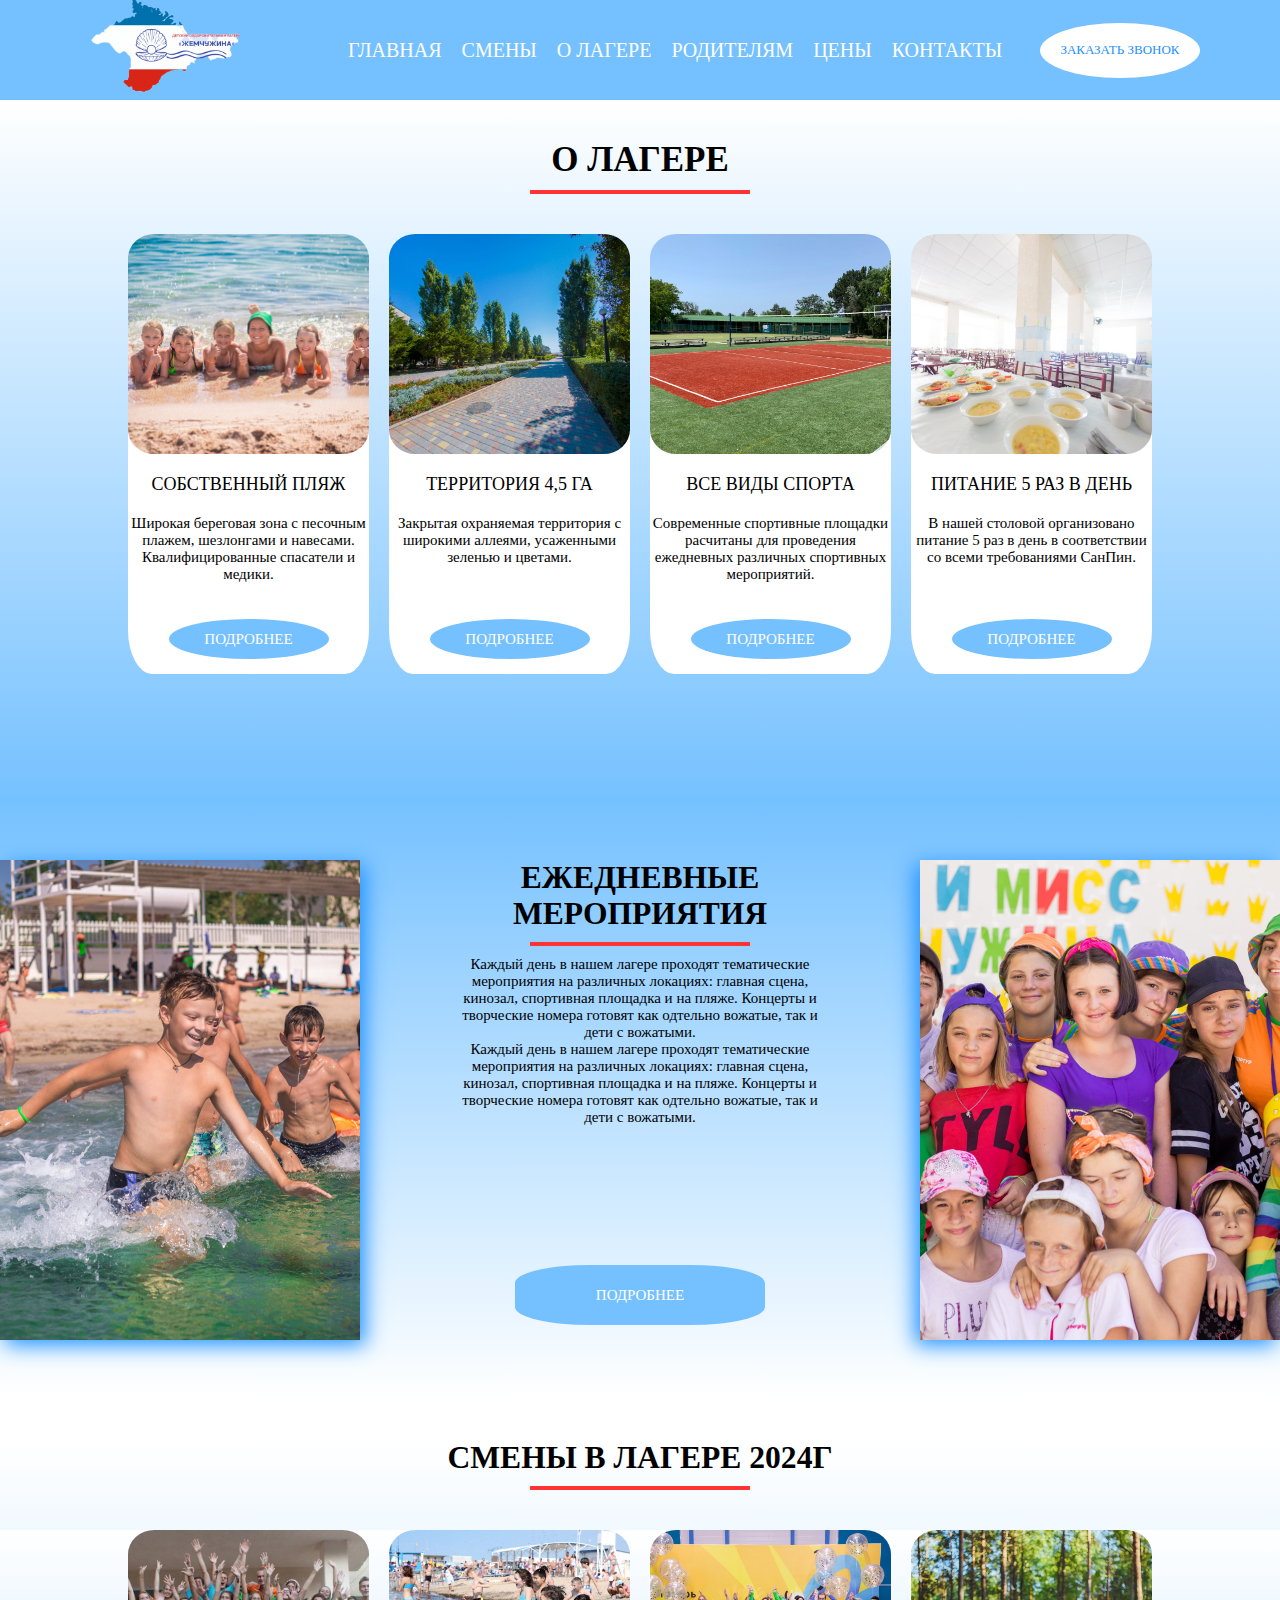
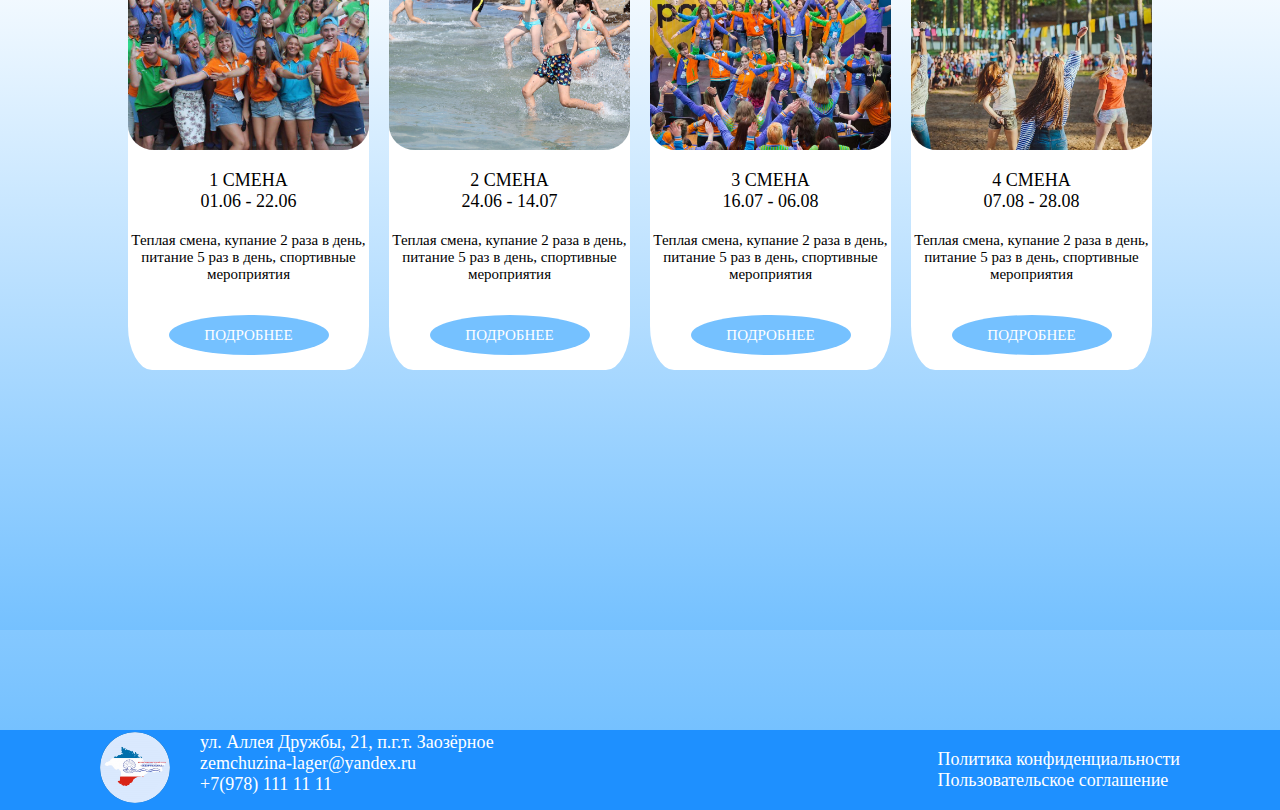
==== commit 29e42daa: "edit title logo" ====
--- a/about-camp.html
+++ b/about-camp.html
@@ -10,7 +10,7 @@
 <body>
     <header class="header">
         <div class="header-content">
-                <a href="#"><img src="img/dUU-58lvUzk.jpg" class="logo-header" alt="Logo Marohha"></a>
+                <a href="index.html"><img src="img/logo.png" class="logo-header" alt="Logo Marohha"></a>
                 <nav class="menu">
                     <ul class="menu-links">
                       <li class="menu-item">
--- a/style.css
+++ b/style.css
@@ -150,8 +150,7 @@
 }
 
 .logo-header {
-  width: 90px;
-  border-radius: 50%;
+  width: 170px;
 }
 
 .menu-burger {
@@ -208,11 +207,20 @@
 }
 
 .title {
-  width: 55%;
-  height: 350px;
+  width: 600px;
+  height: 100%;
   position: absolute;
-  top: 80px;
-  right: 100px;
+  top: -100px;
+  right: 10px;
+  /* background-image: url("img/logo.png");
+  background-size: cover;
+  background-repeat: no-repeat;
+  background-position: center; */
+  
+}
+
+.titleImage {
+  width: 600px;
 }
 
 .title-camp-box {
@@ -682,6 +690,16 @@
     padding-left: 30px;
     padding-right: 30px;
   }
+
+  .title {
+    width: 500px;
+    right: 5px;
+    top: 0; 
+  }
+
+  .titleImage {
+    width: 500px;
+  }
   .title-camp {
     font-size: 20px;
   }
@@ -733,9 +751,13 @@
   }
 
   .title {
-    width: 100%;
-    right: 15px;
-    top: 120px; 
+    width: 300px;
+    right: 5px;
+    top: 0; 
+  }
+
+  .titleImage {
+    width: 300px;
   }
   .title-h1 {
     font-size: 40px;
@@ -767,7 +789,7 @@
     height: 40%;
     margin: 0 auto;
     display: grid;
-    grid-template-columns: repeat(1, 1fr);
+    grid-template-columns: repeat(2, 1fr);
     grid-template-rows: repeat(auto-fill);
     gap: 10px;
   }
@@ -802,8 +824,7 @@
   }
 
   .logo-header {
-    width: 60px;
-    border-radius: 50%;
+    width: 120px;
   }
 
   .footer {
@@ -978,10 +999,16 @@
   }
 
   .title {
-    width: 100%;
-    right: 15px;
-    top: 50px; 
-  }
+    width: 300px;
+    right: 5px;
+    top: 0; 
+  }
+
+  .titleImage {
+    width: 300px;
+  }
+
+
   .title-h1 {
     font-size: 60px;
   }
@@ -1163,10 +1190,20 @@
   }
 
   .title {
+    width: 300px;
+    right: 5px;
+    top: 0; 
+  }
+
+  .titleImage {
+    width: 300px;
+  }
+
+  /* .title {
     width: 100%;
     right: 15px;
     top: 50px; 
-  }
+  } */
   .title-h1 {
     font-size: 60px;
   }
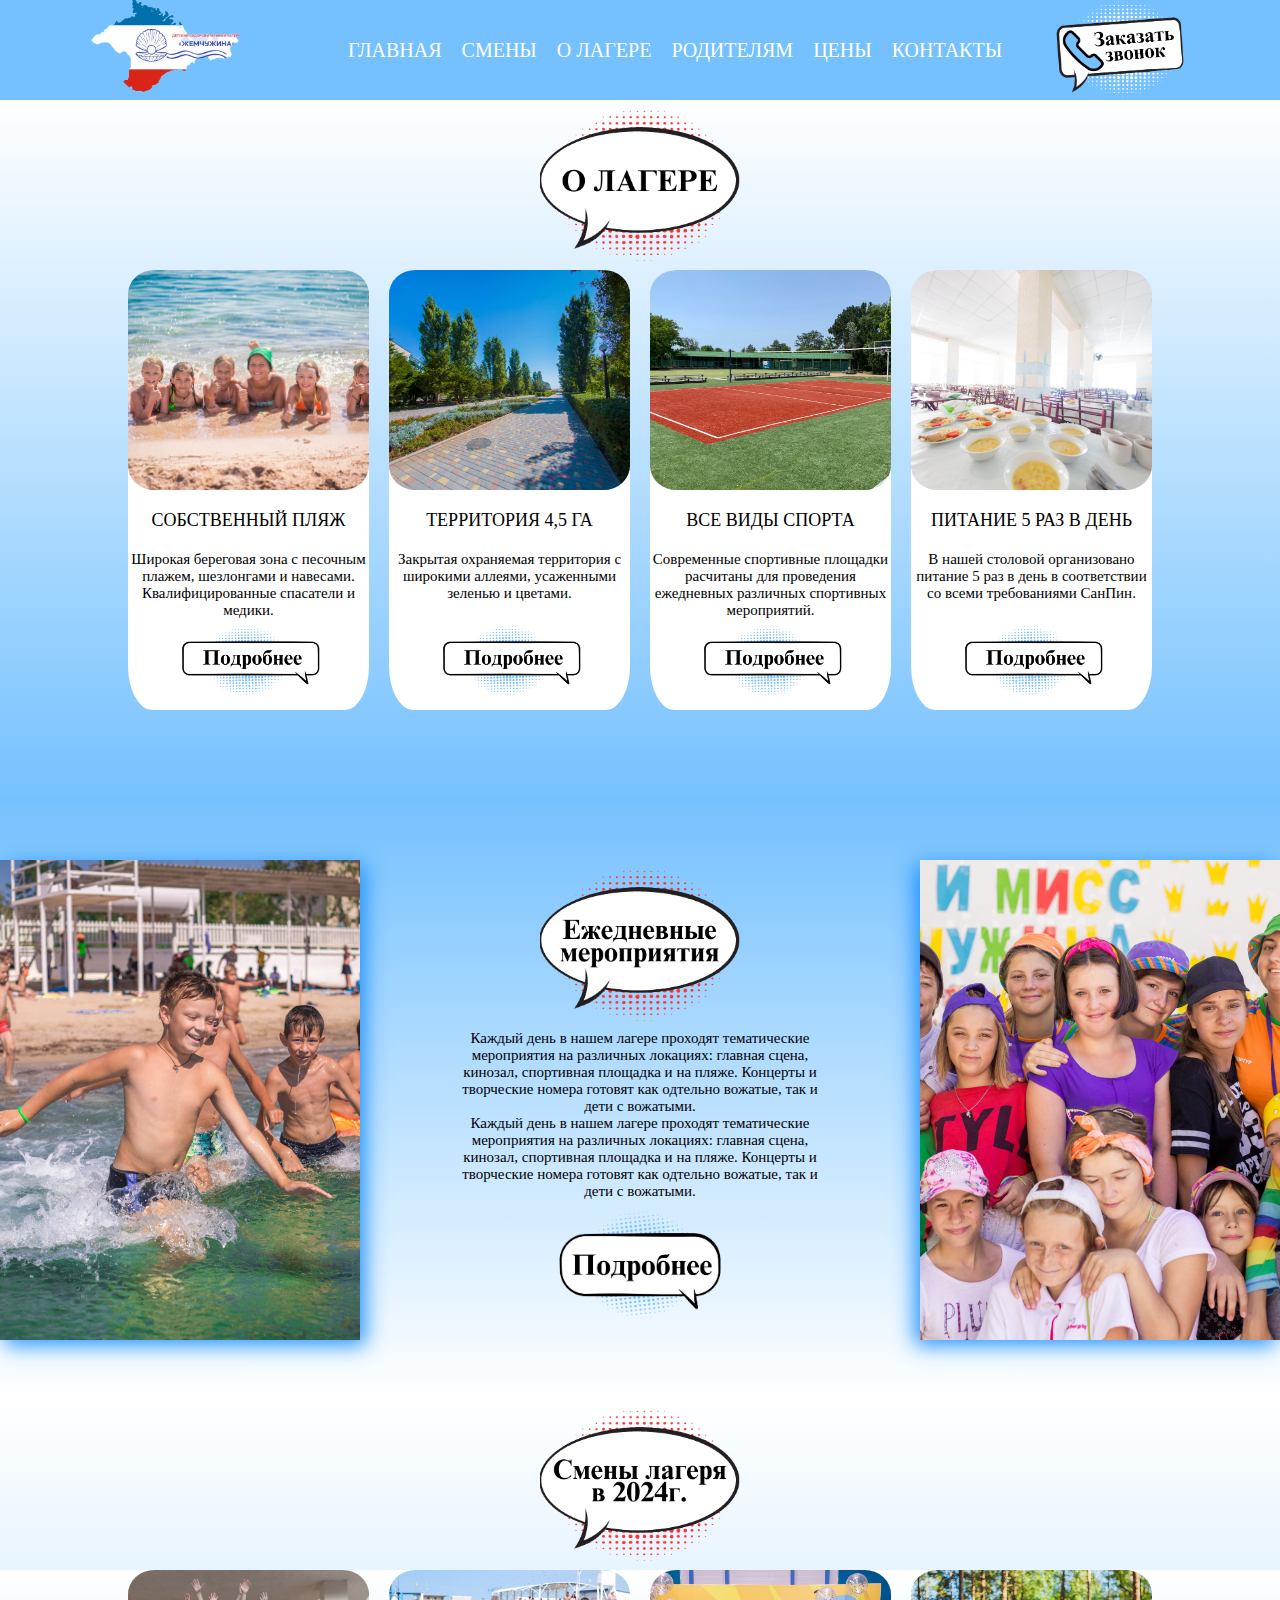
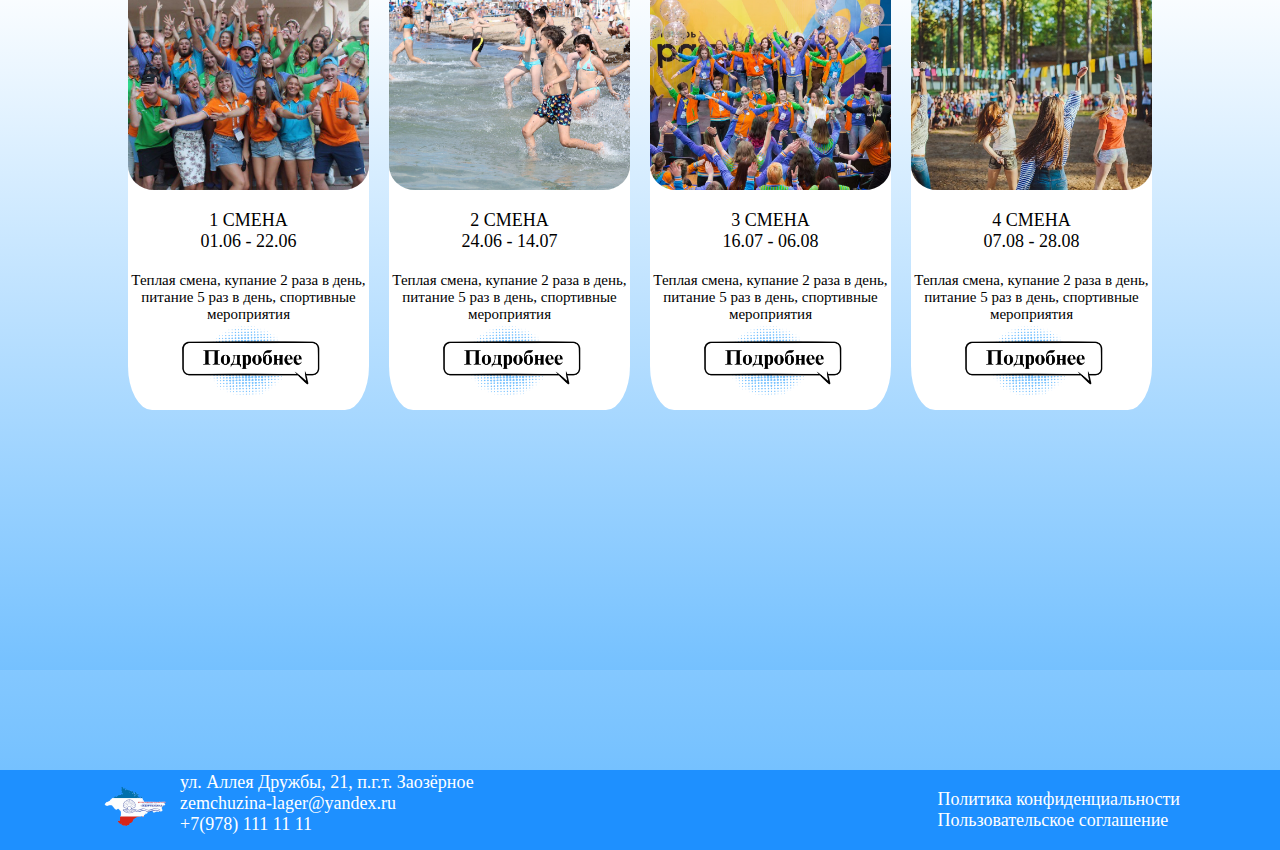
==== commit f2c1c763: "Button New edit" ====
--- a/about-camp.html
+++ b/about-camp.html
@@ -41,14 +41,14 @@
                     </ul>
                 </div>   
                 <div class="button-box">
-                    <button class="main-button">Заказать звонок</button>
+                    <button class="main-button"></button>
                 </div>  
         </div>
     </header>
     <main class="main-page">
        <div class="services" id="about-camp">
             <div class="our-services">
-                <h3 class="services-header">О лагере</h3>
+                <h3 class="services-header"></h3>
             </div>
             <div class="service-cards">
                 <div class="service-card">
@@ -62,7 +62,7 @@
                         <p>Широкая береговая зона с песочным плажем, шезлонгами и навесами. Квалифицированные спасатели и медики.</p>
                     </div>
                     <div class="card-button-box">
-                        <button class="card-button">Подробнее</button>
+                        <button class="card-button"></button>
                     </div>
                 </div>
                 <div class="service-card">
@@ -76,7 +76,7 @@
                         <p>Закрытая охраняемая территория с широкими аллеями, усаженными зеленью и цветами.</p>
                     </div>
                     <div class="card-button-box">
-                        <button class="card-button">Подробнее</button>
+                        <button class="card-button"></button>
                     </div>
                 </div>
                 <div class="service-card">
@@ -90,7 +90,7 @@
                         <p>Современные спортивные площадки расчитаны для проведения ежедневных различных спортивных мероприятий.</p>
                     </div>
                     <div class="card-button-box">
-                        <button class="card-button">Подробнее</button>
+                        <button class="card-button"></button>
                     </div>
                 </div>
                 <div class="service-card">
@@ -104,7 +104,7 @@
                         <p>В нашей столовой организовано питание 5 раз в день в соответствии со всеми требованиями СанПин.</p>
                     </div>
                     <div class="card-button-box">
-                        <button class="card-button">Подробнее</button>
+                        <button class="card-button"></button>
                     </div>
                 </div>
             </div>
@@ -116,7 +116,7 @@
                 </div>
                 <div class="event-description">
                     <div class="event-header">
-                        <h3>Ежедневные мероприятия</h3>
+                        <!-- <h3>Ежедневные мероприятия</h3> -->
                     </div>
                     <div class="event-text">
                         <p>Каждый день в нашем лагере проходят тематические мероприятия на различных локациях: главная сцена, кинозал, спортивная площадка и на пляже.
@@ -127,7 +127,7 @@
                         </p>
                     </div>
                     <div class="event-button-box">
-                        <button class="event-button">Подробнее</button>
+                        <button class="event-button"></button>
                     </div>
                 </div>
                 <div class="event-image event-image2">
@@ -137,7 +137,7 @@
        </div>
        <div class="camp-season" id="camp-season">
         <div class="camp-season-header">
-            <h3>Смены в лагере 2024г</h3>
+            <!-- <h3>Смены в лагере 2024г</h3> -->
         </div>
             <div class="services" id="about-camp">
                 <div class="service-cards">
@@ -153,7 +153,7 @@
                             <p>Теплая смена, купание 2 раза в день, питание 5 раз в день, спортивные мероприятия</p>
                         </div>
                         <div class="card-button-box">
-                            <button class="card-button">Подробнее</button>
+                            <button class="card-button"></button>
                         </div>
                     </div>
                     <div class="service-card">
@@ -168,7 +168,7 @@
                             <p>Теплая смена, купание 2 раза в день, питание 5 раз в день, спортивные мероприятия</p>
                         </div>
                         <div class="card-button-box">
-                            <button class="card-button">Подробнее</button>
+                            <button class="card-button"></button>
                         </div>
                     </div>
                     <div class="service-card">
@@ -183,7 +183,7 @@
                             <p>Теплая смена, купание 2 раза в день, питание 5 раз в день, спортивные мероприятия</p>
                         </div>
                         <div class="card-button-box">
-                            <button class="card-button">Подробнее</button>
+                            <button class="card-button"></button>
                         </div>
                     </div>
                     <div class="service-card">
@@ -198,7 +198,7 @@
                             <p>Теплая смена, купание 2 раза в день, питание 5 раз в день, спортивные мероприятия</p>
                         </div>
                         <div class="card-button-box">
-                            <button class="card-button">Подробнее</button>
+                            <button class="card-button"></button>
                         </div>
                     </div>
                 </div>
@@ -253,7 +253,7 @@
         <div class="footer-box">
             <div class="footer-contacts">
                 <div>
-                    <a href="#"><img src="img/dUU-58lvUzk.jpg" class="logo-footer" alt="Logo Marohha"></a>
+                    <a href="#"><img src="img/logo.png" class="logo-footer" alt="Logo Marohha"></a>
                 </div>
                 <div>
                     <p>ул. Аллея Дружбы, 21, п.г.т. Заозёрное</p>
--- a/style.css
+++ b/style.css
@@ -110,22 +110,41 @@
 
 .popup-button {
   width: 120px;
-  height: 40px;
+  height: 60px;
   border: 0;
-  border-radius: 50%;
+  background: none;
+  background-position: center;
+  background-size: cover;
+  background-repeat: no-repeat;
+  /* border-radius: 50%;
   background-color: #75c1ff;
   color: #fff;
   font-family: serif;
   font-size: 12px;
-  text-transform: uppercase;
+  text-transform: uppercase; */
   cursor: pointer;
-  
-}
-
-.popup-button:hover {
+}
+
+.popup-button-push {
+  background-image: url("img/отправить.png");
+}
+
+.popup-button-push:hover {
+  background-image: url("img/отправитьь\ ховер.png");
+}
+
+.popup-button-close {
+  background-image: url("img/закрыть.png");
+}
+
+.popup-button-close:hover {
+  background-image: url("img/закрыть\ ховер.png");
+}
+
+/* .popup-button:hover {
   background-color: #ff3333;
   color: #fff;
-}
+} */
 
 
 .menu-mobile {
@@ -180,20 +199,26 @@
 
 .main-button {
   width: 160px;
-  height: 55px;
+  height: 100px;
   border: 0;
-  border-radius: 50%;
+  /* border-radius: 50%;
   background-color: #fff;
   color: #1e90ff;
   font-family: serif;
   font-size: 13px;
-  text-transform: uppercase;
+  text-transform: uppercase; */
+  background: none;
+  background-image: url("img/Дизайн\ без\ названия\ \(11\).png");
+  background-position: center;
+  background-size: cover;
+  background-repeat: no-repeat;
   cursor: pointer;
 }
 
 .main-button:hover {
-  background-color: #ff3333;
-  color: #fff;
+  /* background-color: #ff3333;
+  color: #fff; */
+  background-image: url("img/Дизайн\ без\ названия\ \(9\).png");
 }
 
 .offer {
@@ -207,11 +232,11 @@
 }
 
 .title {
-  width: 600px;
+  width: 60%;
   height: 100%;
   position: absolute;
-  top: -100px;
-  right: 10px;
+  top: 20px;
+  right: 0;
   /* background-image: url("img/logo.png");
   background-size: cover;
   background-repeat: no-repeat;
@@ -220,7 +245,7 @@
 }
 
 .titleImage {
-  width: 600px;
+  width: 100%;
 }
 
 .title-camp-box {
@@ -252,7 +277,7 @@
   width: 35%;
   height: 100px;
   position: absolute;
-  bottom: 120px;
+  bottom: 170px;
   left: 110px;
   display: grid;
   grid-template-columns: repeat(4, 1fr);
@@ -283,6 +308,19 @@
   text-align: center;
 }
 
+.wave-main {
+  position: absolute;
+  background-image: url("img/волна2.png");
+  background-position: center;
+  background-size: cover;
+  background-repeat: no-repeat;
+  width: 100%;
+  height: 150px;
+  bottom: -20px;
+  left: 0;
+  right: 0;
+}
+
 
 .services {
   width: 100%;
@@ -294,24 +332,31 @@
 }
 
 .our-services {
-  padding-top: 40px;
+  margin-top: 0;
 }
 
 .services-header {
-  font-family: serif;
+  /* font-family: serif;
   font-size: 35px;
   color: #000;
-  text-transform: uppercase;
-}
-
-.services-header::after {
+  text-transform: uppercase; */
+  width: 200px;
+  height: 170px;
+  margin: 0 auto;
+  background-image: url("img/о\ лагере.png");
+  background-position: center;
+  background-repeat: no-repeat;
+  background-size: cover;
+}
+
+/* .services-header::after {
   content: "";
   display: block;
   width: 220px;
   height: 4px;
   background-color: #ff3333;
   margin: 10px auto 40px;
-}
+} */
 
 .service-cards {
   width: 80%;
@@ -452,15 +497,20 @@
 }
 
 .card-button {
-  width: 160px;
-  height: 40px;
+  width: 150px;
+  height: 70px;
   border: 0;
-  border-radius: 50%;
+  /* border-radius: 50%;
   background-color: #75c1ff;
   color: #fff;
   font-family: serif;
   font-size: 15px;
-  text-transform: uppercase;
+  text-transform: uppercase; */
+  background: none;
+  background-image: url("img/Дизайн\ без\ названия\ \(6\).png");
+  background-position: center;
+  background-size: cover;
+  background-repeat: no-repeat;
   cursor: pointer;
   position: absolute;
   bottom: 15px;
@@ -471,9 +521,18 @@
   text-align: center;
 }
 
+.card-button-close {
+  background-image: url("img/закрыть.png");
+}
+
 .card-button:hover {
-  background-color: #ff3333;
-  color: #fff;
+  /* background-color: #ff3333;
+  color: #fff; */
+  background-image: url("img/Дизайн\ без\ названия\ \(5\).png");
+}
+
+.card-button-close:hover {
+  background-image: url("img/закрыть\ ховер.png");
 }
 
 .events {
@@ -515,22 +574,29 @@
 }
 
 .event-header {
-  font-family: serif;
+  /* font-family: serif;
   font-size: 27px;
   color: #000;
   text-transform: uppercase;
   margin: 0 auto;
-  text-align: center;
-}
-
-.event-header::after {
+  text-align: center; */
+  background-image: url("img/Ежедневные\ мероприяия.png");
+  width: 200px;
+  height: 170px;
+  margin: 0 auto;
+  background-position: center;
+  background-repeat: no-repeat;
+  background-size: cover;
+}
+
+/* .event-header::after {
   content: "";
   display: block;
   width: 220px;
   height: 4px;
   background-color: #ff3333;
   margin: 10px auto 10px;
-}
+} */
 
 .event-text {
   font-family: serif;
@@ -539,15 +605,20 @@
 } 
 
 .event-button {
-  width: 250px;
-  height: 60px;
+  width: 200px;
+  height: 120px;
   border: 0;
-  border-radius: 30%;
-  background-color: #75c1ff;
-  color: #fff;
-  font-family: serif;
+  box-sizing: border-box;
+  background: none;
+  /* border-radius: 30%; */
+  background-image: url("img/Дизайн\ без\ названия\ \(2\).png");
+  background-size: cover;
+  background-position: center;
+  background-repeat: no-repeat;
+  /* color: #fff; */
+  /* font-family: serif;
   font-size: 15px;
-  text-transform: uppercase;
+  text-transform: uppercase; */
   cursor: pointer;
   position: absolute;
   bottom: 15px;
@@ -559,8 +630,7 @@
 }
 
 .event-button:hover {
-  background-color: #ff3333;
-  color: #fff;
+  background-image: url("img/Дизайн\ без\ названия\ \(3\).png");
 }
 
 .camp-season {
@@ -571,22 +641,29 @@
 }
 
 .camp-season-header {
-  font-family: serif;
+  /* font-family: serif;
   font-size: 27px;
   color: #000;
   text-transform: uppercase;
   margin: 40px auto 40px;
-  text-align: center;
-}
-
-.camp-season-header::after {
+  text-align: center; */
+  background-image: url("img/Смены\ в\ лагере\ 2024.png");
+  width: 200px;
+  height: 170px;
+  margin: 0 auto;
+  background-position: center;
+  background-repeat: no-repeat;
+  background-size: cover;
+}
+
+/* .camp-season-header::after {
   content: "";
   display: block;
   width: 220px;
   height: 4px;
   background-color: #ff3333;
   margin: 10px auto 10px;
-}
+} */
 
 .season-image1 {
   background-image: url("img/season1.jpeg");
@@ -626,7 +703,7 @@
   padding: 10px;
 }
 
-.contacts-header {
+/* .contacts-header {
   font-family: serif;
   font-size: 27px;
   color: #000;
@@ -642,7 +719,7 @@
   height: 4px;
   background-color: #ff3333;
   margin: 10px auto 10px;
-}
+} */
 
 .map-box {
   max-width: 100%;
@@ -677,8 +754,38 @@
 
 .logo-footer {
   width: 70px;
-  border-radius: 50%;
-  margin-right: 30px;
+  /* border-radius: 50%; */
+  margin-right: 10px;
+}
+
+.camp-price-header {
+  background-image: url("img/Цены\ на\ путевки.png");
+  width: 200px;
+  height: 170px;
+  margin: 0 auto;
+  background-position: center;
+  background-repeat: no-repeat;
+  background-size: cover;
+}
+
+.parents-header {
+  background-image: url("img/Инфо\ для\ родителей.png");
+  width: 200px;
+  height: 170px;
+  margin: 0 auto;
+  background-position: center;
+  background-repeat: no-repeat;
+  background-size: cover;
+}
+
+.contacts-header {
+  background-image: url("img/Контакты.png");
+  width: 200px;
+  height: 170px;
+  margin: 0 auto;
+  background-position: center;
+  background-repeat: no-repeat;
+  background-size: cover;
 }
 
 @media (max-width: 1250px) {
@@ -692,13 +799,13 @@
   }
 
   .title {
-    width: 500px;
+    width: 60%;
     right: 5px;
-    top: 0; 
+    top: 10px; 
   }
 
   .titleImage {
-    width: 500px;
+    width: 100%;
   }
   .title-camp {
     font-size: 20px;
@@ -743,6 +850,8 @@
 
   .main-button {
     /* display: none; */
+    width: 120px;
+    height: 70px;
   }
 
   .offer {
@@ -751,13 +860,14 @@
   }
 
   .title {
-    width: 300px;
+    width: 100%;
     right: 5px;
-    top: 0; 
+    top: 90px; 
   }
 
   .titleImage {
-    width: 300px;
+    width: 100%;
+    margin: 0 auto;
   }
   .title-h1 {
     font-size: 40px;
@@ -930,7 +1040,7 @@
 
 }
 
-@media (orientation: landscape) and (max-width: 900px) {
+@media (orientation: landscape) and (max-width: 640px) {
   .menu-links {
     display: none;
   }
@@ -999,13 +1109,13 @@
   }
 
   .title {
-    width: 300px;
+    width: 60%;
     right: 5px;
     top: 0; 
   }
 
   .titleImage {
-    width: 300px;
+    width: 100%;
   }
 
 
@@ -1190,13 +1300,13 @@
   }
 
   .title {
-    width: 300px;
+    width: 60%;
     right: 5px;
-    top: 0; 
+    top: 20px; 
   }
 
   .titleImage {
-    width: 300px;
+    width: 100%;
   }
 
   /* .title {
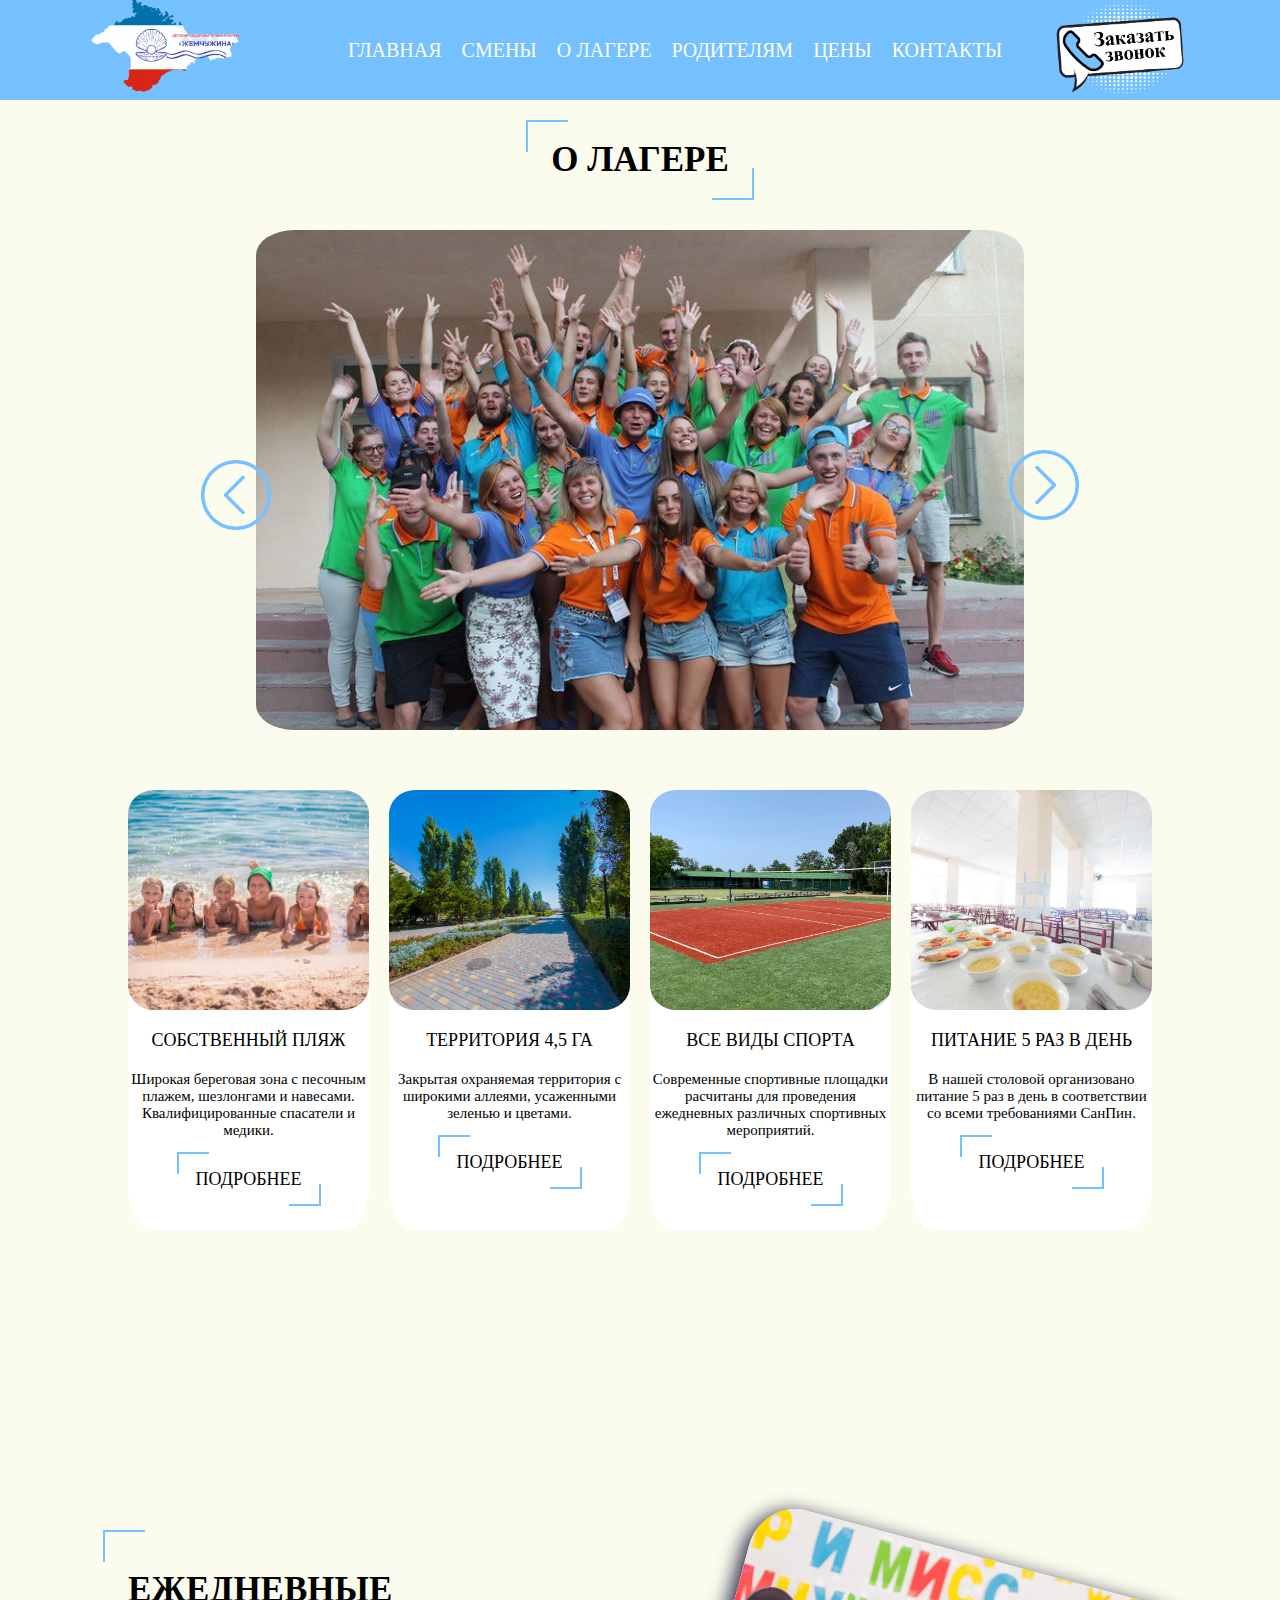
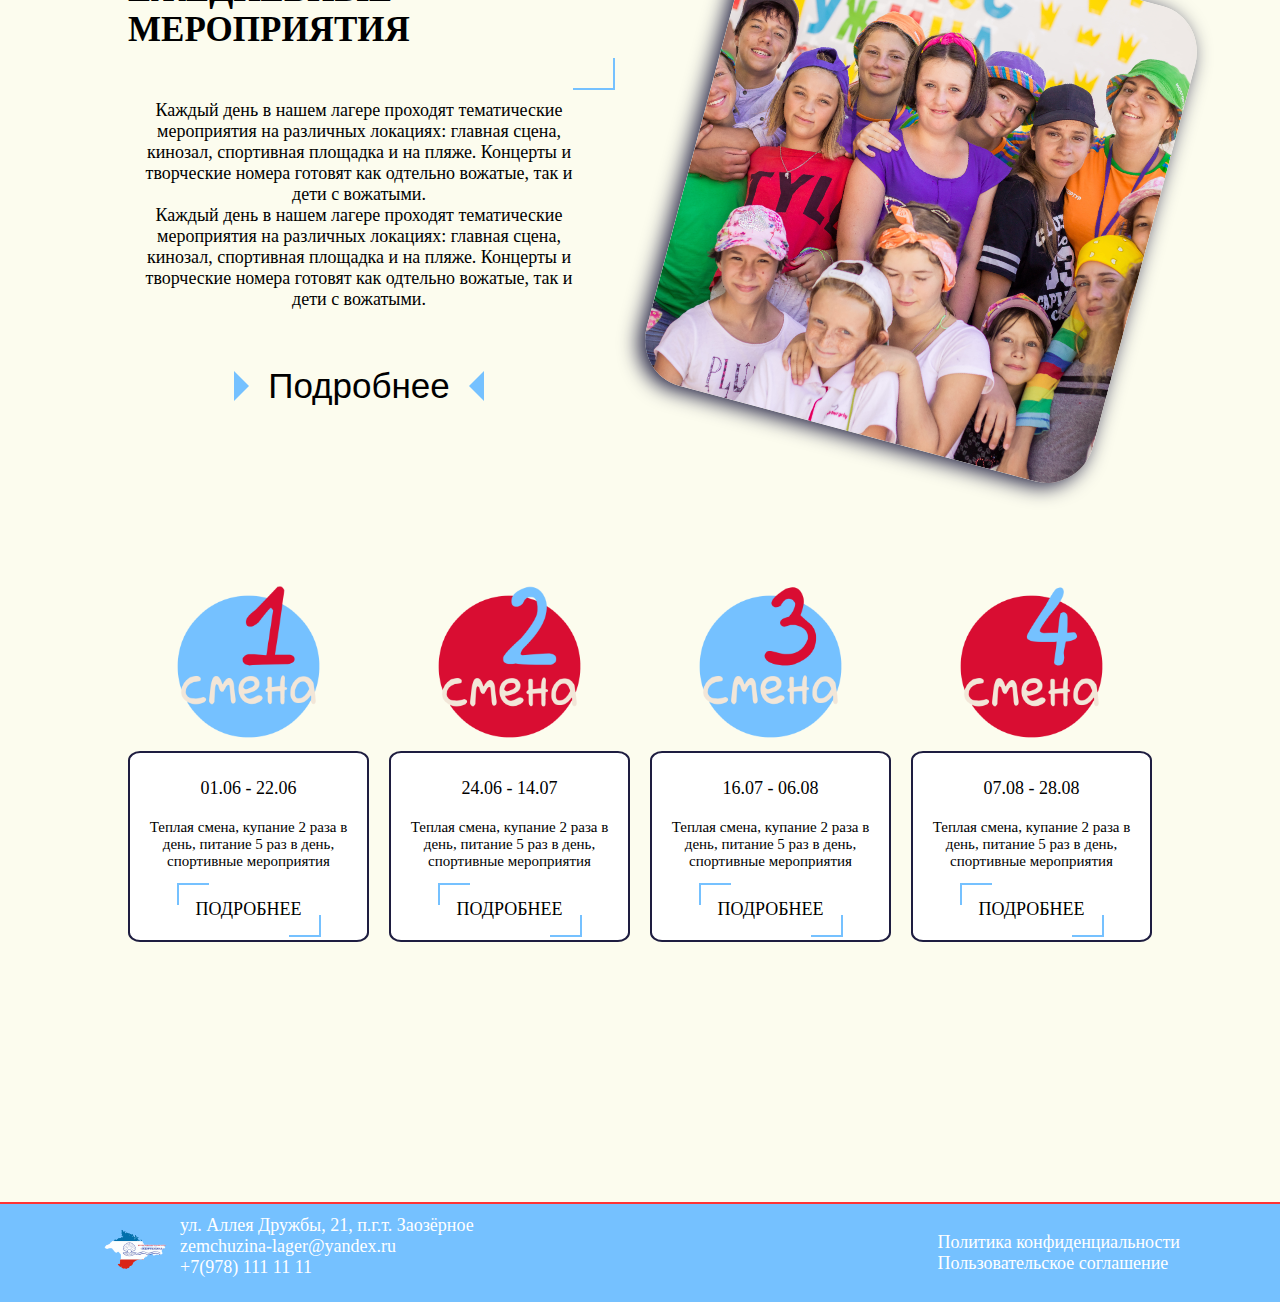
==== commit c7f590e1: "Gallary edit" ====
--- a/about-camp.html
+++ b/about-camp.html
@@ -8,6 +8,7 @@
     <link rel="icon" href="img/favicon.ico">
 </head>
 <body>
+
     <header class="header">
         <div class="header-content">
                 <a href="index.html"><img src="img/logo.png" class="logo-header" alt="Logo Marohha"></a>
@@ -46,12 +47,57 @@
         </div>
     </header>
     <main class="main-page">
+        <div class="our-services">
+            <!-- <h3 class="services-header"></h3> -->
+            <h2 class="header-h2">О лагере</h2>
+        </div>
+        <div class="gallery">
+            <div class="gallery-photos">
+                <button type="button" class="prevBtn"></button>
+                <div class="gallery-photo gallery-photo1 show"></div>
+                <div class="gallery-photo gallery-photo2 hide"></div>
+                <div class="gallery-photo gallery-photo3 hide"></div>
+                <div class="gallery-photo gallery-photo4 hide"></div>
+                <div class="gallery-photo gallery-photo5 hide"></div>
+                <div class="gallery-photo gallery-photo6 gallery-photo-active hide"></div>
+                <div class="gallery-photo gallery-photo7 hide"></div>
+                <div class="gallery-photo gallery-photo8 hide"></div>
+                <div class="gallery-photo gallery-photo9 hide"></div>
+                <div class="gallery-photo gallery-photo10 hide"></div>
+                <div class="gallery-photo gallery-photo11 hide"></div>
+                <div class="gallery-photo gallery-photo12 hide"></div>
+                <div class="gallery-photo gallery-photo13 hide"></div>
+                <div class="gallery-photo gallery-photo14 hide"></div>
+                <div class="gallery-photo gallery-photo15 hide"></div>
+                <div class="gallery-photo gallery-photo16 hide"></div>
+                <div class="gallery-photo gallery-photo17 hide"></div>
+                <div class="gallery-photo gallery-photo18 hide"></div>
+                <button type="button" class="nextBtn"></button>
+            </div>
+            
+        </div>
        <div class="services" id="about-camp">
-            <div class="our-services">
-                <h3 class="services-header"></h3>
-            </div>
             <div class="service-cards">
                 <div class="service-card">
+                    <div class="moreSwim">
+                        <div class="card-header">
+                            <p>Собственный пляж</p>
+                        </div>
+                        <div class="moreInfoImages">
+                            <div class="moreInfoImage moreInfoImageSwim1"></div>
+                            <div class="moreInfoImage moreInfoImageSwim2"></div>
+                            <div class="moreInfoImage moreInfoImageSwim3"></div>
+                        </div>
+                        <div class="card-text">
+                            <p>В 50 м. от корпусов проживания, собственный благоустроенный песчаный пляж, оборудован всем необходимым: теневая зона, кабинки для переодевания, спасательная станция, медицинский пункт</p>
+                            <p>----</p>
+                            <p>В 50 м. от корпусов проживания, собственный благоустроенный песчаный пляж, оборудован всем необходимым: теневая зона, кабинки для переодевания, спасательная станция, медицинский пункт</p>
+                            <p>----</p>
+                        </div>
+                        <div class="card-button-box">
+                            <button class="card-button  card-button-close" onclick="closeMoreSwim()">Закрыть</button>
+                        </div>                        
+                    </div>
                     <div class="card-image card-image1">
 
                     </div>
@@ -62,10 +108,27 @@
                         <p>Широкая береговая зона с песочным плажем, шезлонгами и навесами. Квалифицированные спасатели и медики.</p>
                     </div>
                     <div class="card-button-box">
-                        <button class="card-button"></button>
+                        <button class="card-button" onclick="openMoreSwim()">Подробнее</button>
                     </div>
                 </div>
                 <div class="service-card">
+                    <div class="moreTerritoria">
+                        <div class="card-header">
+                            <p>Территория 4,5 га</p>
+                        </div>
+                        <div class="moreInfoImages">
+                            <div class="moreInfoImage moreInfoImageTerritoria1"></div>
+                            <div class="moreInfoImage moreInfoImageTerritoria2"></div>
+                            <div class="moreInfoImage moreInfoImageTerritoria3"></div>
+                        </div>
+                        <div class="card-text">
+                            <p>На территории детского лагеря расположены: парковая зона, столовая, детская площадка, летняя эстрада, киноконцертный зал, игровые и спортивные площадки, площадка для игры в волейбол на пляже, детский городок, кружковые, библиотечный фонд, компьютерный класс, настольные игры, магазин, зоны для пользования WI-FI.
+                                Территория лагеря огорожена. Осуществляется круглосуточная охрана, ведется видеонаблюдение.</p>
+                        </div>
+                        <div class="card-button-box">
+                            <button class="card-button card-button-close" onclick="closeMoreTerritoria()">Закрыть</button>
+                        </div>
+                    </div>
                     <div class="card-image card-image2">
 
                     </div>
@@ -76,7 +139,7 @@
                         <p>Закрытая охраняемая территория с широкими аллеями, усаженными зеленью и цветами.</p>
                     </div>
                     <div class="card-button-box">
-                        <button class="card-button"></button>
+                        <button class="card-button" onclick="openMoreSwim()">Подробнее</button>
                     </div>
                 </div>
                 <div class="service-card">
@@ -90,7 +153,7 @@
                         <p>Современные спортивные площадки расчитаны для проведения ежедневных различных спортивных мероприятий.</p>
                     </div>
                     <div class="card-button-box">
-                        <button class="card-button"></button>
+                        <button class="card-button" onclick="openMoreSwim()">Подробнее</button>
                     </div>
                 </div>
                 <div class="service-card">
@@ -104,20 +167,21 @@
                         <p>В нашей столовой организовано питание 5 раз в день в соответствии со всеми требованиями СанПин.</p>
                     </div>
                     <div class="card-button-box">
-                        <button class="card-button"></button>
+                        <button class="card-button" onclick="openMoreSwim()">Подробнее</button>
                     </div>
                 </div>
             </div>
        </div>
        <div class="events">
             <div class="events-box">
-                <div class="event-image event-image1">
-
-                </div>
+                <!-- <div class="event-image event-image1">
+
+                </div> -->
                 <div class="event-description">
-                    <div class="event-header">
-                        <!-- <h3>Ежедневные мероприятия</h3> -->
-                    </div>
+                    <h2 class="header-h2">Ежедневные мероприятия</h2>
+                    <!-- <div class="event-header">
+                        <h3 >Ежедневные мероприятия</h3>
+                    </div> -->
                     <div class="event-text">
                         <p>Каждый день в нашем лагере проходят тематические мероприятия на различных локациях: главная сцена, кинозал, спортивная площадка и на пляже.
                             Концерты и творческие номера готовят как одтельно вожатые, так и дети с вожатыми.
@@ -127,7 +191,7 @@
                         </p>
                     </div>
                     <div class="event-button-box">
-                        <button class="event-button"></button>
+                        <button class="event-button" onclick="openMoreTerritoria()">Подробнее</button>
                     </div>
                 </div>
                 <div class="event-image event-image2">
@@ -136,75 +200,87 @@
             </div>
        </div>
        <div class="camp-season" id="camp-season">
-        <div class="camp-season-header">
-            <!-- <h3>Смены в лагере 2024г</h3> -->
-        </div>
-            <div class="services" id="about-camp">
-                <div class="service-cards">
-                    <div class="service-card">
-                        <div class="card-image season-image1">
-    
-                        </div>
-                        <div class="card-header">
-                            <p>1 смена</p>
-                            <p>01.06 - 22.06</p>
-                        </div>
-                        <div class="card-text">
-                            <p>Теплая смена, купание 2 раза в день, питание 5 раз в день, спортивные мероприятия</p>
-                        </div>
-                        <div class="card-button-box">
-                            <button class="card-button"></button>
-                        </div>
-                    </div>
-                    <div class="service-card">
-                        <div class="card-image season-image2">
-    
-                        </div>
-                        <div class="card-header">
-                            <p>2 смена</p>
-                            <p>24.06 - 14.07</p>
-                        </div>
-                        <div class="card-text">
-                            <p>Теплая смена, купание 2 раза в день, питание 5 раз в день, спортивные мероприятия</p>
-                        </div>
-                        <div class="card-button-box">
-                            <button class="card-button"></button>
-                        </div>
-                    </div>
-                    <div class="service-card">
-                        <div class="card-image season-image3">
-    
-                        </div>
-                        <div class="card-header">
-                            <p>3 смена</p>
-                            <p>16.07 - 06.08</p>
-                        </div>
-                        <div class="card-text">
-                            <p>Теплая смена, купание 2 раза в день, питание 5 раз в день, спортивные мероприятия</p>
-                        </div>
-                        <div class="card-button-box">
-                            <button class="card-button"></button>
-                        </div>
-                    </div>
-                    <div class="service-card">
-                        <div class="card-image season-image4">
-    
-                        </div>
-                        <div class="card-header">
-                            <p>4 смена</p>
-                            <p>07.08 - 28.08</p>
-                        </div>
-                        <div class="card-text">
-                            <p>Теплая смена, купание 2 раза в день, питание 5 раз в день, спортивные мероприятия</p>
-                        </div>
-                        <div class="card-button-box">
-                            <button class="card-button"></button>
-                        </div>
-                    </div>
-                </div>
-           </div>
-        </div>
-   </div>
+            <div class="services seasons" id="about-camp">
+                    <!-- <div class="camp-season-header">
+                        <h3>Смены в лагере 2024г</h3>
+                    </div> -->
+                    <div class="service-cards">
+                        <div class="season-card">
+                            <div>
+                                <div class="card-image-season season-image1">
+                                </div>
+                            </div>
+                            <div class="card-season-text">
+                                <div class="card-header">
+                                    <!-- <p>1 смена</p> -->
+                                    <p>01.06 - 22.06</p>
+                                </div>
+                                <div class="card-text">
+                                    <p>Теплая смена, купание 2 раза в день, питание 5 раз в день, спортивные мероприятия</p>
+                                </div>
+                                <div class="card-button-box">
+                                    <button class="card-button" onclick="openMoreTerritoria()">Подробнее</button>
+                                </div>
+                            </div>
+                        </div>
+                        <div class="season-card">
+                            <div>
+                                <div class="card-image-season season-image2">
+                                </div>
+                            </div>
+                            <div  class="card-season-text">
+                                <div class="card-header">
+                                    <!-- <p>2 смена</p> -->
+                                    <p>24.06 - 14.07</p>
+                                </div>
+                                <div class="card-text">
+                                    <p>Теплая смена, купание 2 раза в день, питание 5 раз в день, спортивные мероприятия</p>
+                                </div>
+                                <div class="card-button-box">
+                                    <button class="card-button" onclick="openMoreTerritoria()">Подробнее</button>
+                                </div>
+                            </div>
+                        </div>
+                        <div class="season-card">
+                            <div>
+                                <div class="card-image-season season-image3">
+                                </div>
+                            </div>
+                            <div   class="card-season-text">
+                                <div class="card-header">
+                                    <!-- <p>3 смена</p> -->
+                                    <p>16.07 - 06.08</p>
+                                </div>
+                                <div class="card-text">
+                                    <p>Теплая смена, купание 2 раза в день, питание 5 раз в день, спортивные мероприятия</p>
+                                </div>
+                                <div class="card-button-box">
+                                    <button class="card-button" onclick="openMoreTerritoria()">Подробнее</button>
+                                </div>
+                            </div>
+                        </div>
+                        <div class="season-card">
+                            <div>
+                                <div class="card-image-season season-image4">
+                                </div>
+                            </div>
+                            <div   class="card-season-text">
+                                <div class="card-header">
+                                    <!-- <p>4 смена</p> -->
+                                    <p>07.08 - 28.08</p>
+                                </div>
+                                <div class="card-text">
+                                    <p>Теплая смена, купание 2 раза в день, питание 5 раз в день, спортивные мероприятия</p>
+                                </div>
+                                <div class="card-button-box">
+                                    <button class="card-button" onclick="openMoreTerritoria()">Подробнее</button>
+                                </div>
+                            </div>
+                        </div>
+                    </div>
+                </div>
+            </div>
+        </div>
        <div class="menu-mobile">
         <div class="menu-icon ">
             <a href="index.html">
@@ -267,5 +343,7 @@
             </div>
         </div>
     </footer>
+    <script src="about.js"></script>
+
 </body>
 </html>--- a/style.css
+++ b/style.css
@@ -1,5 +1,6 @@
 body {
     margin: 0;
+  
 }
 
 p {
@@ -20,8 +21,8 @@
   top: 50%;
   left: 50%;
   transform: translate(-50%, -50%);
-  width: 400px;
-  height: 500px;
+  max-width: 500px;
+  max-height: 80%;
   background-color: #fff;
   border: 2px solid #ff3333;
   border-radius: 10px;
@@ -45,7 +46,7 @@
   display: block;
   width: 170px;
   height: 4px;
-  background-color: #ff3333;
+  background-color: #75c1ff;
   margin: 10px auto 40px;
 }
 
@@ -67,7 +68,7 @@
 
 .form-tel {
   width: 90%;
-  height: 30px;
+  height: 20px;
   border: 2px solid #75c1ff;
   background-color: #f4f7f6;
   padding: 10px;
@@ -82,7 +83,7 @@
 
 .form-text {
   width: 90%;
-  height: 100px;
+  height: 80px;
   border: 2px solid #75c1ff;
   background-color: #f4f7f6;
   padding: 10px;
@@ -109,7 +110,7 @@
 }
 
 .popup-button {
-  width: 120px;
+  width: 160px;
   height: 60px;
   border: 0;
   background: none;
@@ -126,19 +127,19 @@
 }
 
 .popup-button-push {
-  background-image: url("img/отправить.png");
+  background-image: url("img/отправить\ шампань.png");
 }
 
 .popup-button-push:hover {
-  background-image: url("img/отправитьь\ ховер.png");
+  background-image: url("img/отправить\ ховер\ шампань.png");
 }
 
 .popup-button-close {
-  background-image: url("img/закрыть.png");
+  background-image: url("img/закрыть\ шампань.png");
 }
 
 .popup-button-close:hover {
-  background-image: url("img/закрыть\ ховер.png");
+  background-image: url("img/закрыть\ ховер\ шампань.png");
 }
 
 /* .popup-button:hover {
@@ -156,6 +157,8 @@
 }
 
 .header-content {
+  /* position: fixed; */
+  /* z-index: 10; */
   display: flex;
   align-items: center;
   justify-content: space-between;
@@ -223,9 +226,10 @@
 
 .offer {
   width: 100%;
-  height: 700px;
+  height: 750px;
   /* background-image: url("img/068d2eb84a9d1fd247ea7239f4ae18e4.jpg"); */
-  background-image: url("img/offer3.jpg");
+  /* background-image: url("img/offer3.jpg"); */
+  background: url("img/offer8.png");
   background-size: cover;
   background-position: center; 
   position: relative;
@@ -235,7 +239,7 @@
   width: 60%;
   height: 100%;
   position: absolute;
-  top: 20px;
+  top: 100px;
   right: 0;
   /* background-image: url("img/logo.png");
   background-size: cover;
@@ -308,24 +312,38 @@
   text-align: center;
 }
 
-.wave-main {
+.wave-top {
   position: absolute;
-  background-image: url("img/волна2.png");
+  background-image: url("img/Волна3.png");
   background-position: center;
   background-size: cover;
   background-repeat: no-repeat;
   width: 100%;
   height: 150px;
-  bottom: -20px;
+  top: -5px;
   left: 0;
   right: 0;
 }
 
+.wave-bottom {
+  position: absolute;
+  background-image: url("img/волна\ боттом\ шампань.png");
+  background-position: center;
+  background-size: cover;
+  background-repeat: no-repeat;
+  width: 100%;
+  height: 150px;
+  bottom: 0;
+  left: 0;
+  right: 0;
+}
+
 
 .services {
   width: 100%;
   height: 700px;
-  background: linear-gradient(to top, #75c1ff, #fff);
+  /* background: linear-gradient(to top, #4ab0d9, #f2e6d8); */
+  background-color: #fcfcee;
   align-items: center;
   justify-content: center;
   text-align: center;
@@ -333,6 +351,39 @@
 
 .our-services {
   margin-top: 0;
+  padding-top: 20px;
+  padding-bottom: 30px;
+}
+
+.header-h2 {
+  font-family: Georgia, 'Times New Roman', Times, serif;
+  font-size: 35px;
+  text-transform: uppercase;
+  position: relative;
+  display: table;
+  margin: 20px auto;
+}
+
+.header-h2::before {
+  content: "";
+  position: absolute;
+  top: -50%;
+  left: -25px;
+  width: 40px;
+  height: 30px;
+  border-left: 2px solid #75c1ff;
+  border-top: 2px solid #75c1ff;
+}
+
+.header-h2::after {
+  content: "";
+  position: absolute;
+  bottom: -50%;
+  right: -25px;
+  width: 40px;
+  height: 30px;
+  border-right: 2px solid #75c1ff;
+  border-bottom: 2px solid #75c1ff;
 }
 
 .services-header {
@@ -340,10 +391,10 @@
   font-size: 35px;
   color: #000;
   text-transform: uppercase; */
-  width: 200px;
-  height: 170px;
+  width: 290px;
+  height: 175px;
   margin: 0 auto;
-  background-image: url("img/о\ лагере.png");
+  background-image: url("img/о\ лагере\ шампань.png");
   background-position: center;
   background-repeat: no-repeat;
   background-size: cover;
@@ -494,11 +545,12 @@
   font-size: 15px;
   font-weight: 300;
   color: #000;
+  margin-bottom: 15px;
 }
 
 .card-button {
-  width: 150px;
-  height: 70px;
+  width: 140px;
+  height: 50px;
   border: 0;
   /* border-radius: 50%;
   background-color: #75c1ff;
@@ -507,47 +559,64 @@
   font-size: 15px;
   text-transform: uppercase; */
   background: none;
-  background-image: url("img/Дизайн\ без\ названия\ \(6\).png");
-  background-position: center;
-  background-size: cover;
-  background-repeat: no-repeat;
+  /* background-image: url("img/подробнее\ шампань.png"); */
+  /* background-position: center; */
+  /* background-size: cover; */
+  /* background-repeat: no-repeat; */
   cursor: pointer;
+  font-family: Georgia, 'Times New Roman', Times, serif;
+  font-size: 18px;
+  text-transform: uppercase;
+  position: relative;
+  display: table;
+  margin: 0 auto;
+
+}
+
+.card-button::before {
+  content: "";
   position: absolute;
-  bottom: 15px;
-  margin-left: auto;
-  margin-right: auto;
-  left: 0;
-  right: 0;
-  text-align: center;
-}
-
-.card-button-close {
-  background-image: url("img/закрыть.png");
+  top: -2px;
+  left: -2px;
+  width: 30px;
+  height: 20px;
+  border-left: 2px solid #75c1ff;
+  border-top: 2px solid #75c1ff;
+}
+
+.card-button::after {
+  content: "";
+  position: absolute;
+  bottom: -2px;
+  right: -2px;
+  width: 30px;
+  height: 20px;
+  border-right: 2px solid #75c1ff;
+  border-bottom: 2px solid #75c1ff;
 }
 
 .card-button:hover {
   /* background-color: #ff3333;
   color: #fff; */
-  background-image: url("img/Дизайн\ без\ названия\ \(5\).png");
-}
-
-.card-button-close:hover {
-  background-image: url("img/закрыть\ ховер.png");
+  /* background-image: url("img/подробнее\ ховер\ шампань.png"); */
+  background-color: #ff3333;
+  color: #f4f7f6;
 }
 
 .events {
   width: 100%;
-  height: 600px;
-  background: linear-gradient(to bottom, #75c1ff, #fff);
+  height: 100%;
+  /* background: linear-gradient(to bottom, #4ab0d9, #f2e6d8); */
+  background-color: #fcfcee;
 }
 
 .events-box {
-  width: 100%;
+  width: 80%;
   height: 100%;
   margin: 0 auto;
   padding: 60px 0 60px;
   display: grid;
-  grid-template-columns: repeat(3, 1fr);
+  grid-template-columns: repeat(2, 1fr);
   grid-template-rows: repeat(auto-fill);
   gap: 100px;
   box-sizing: border-box;
@@ -558,7 +627,7 @@
   background-image: url("img/3.jpg");
   background-position: center;
   background-size: cover;
-  box-shadow: 5px 5px 20px 0px #1e90ff;
+  box-shadow: 5px 5px 20px 0px #1e1d40;
 }
 
 .event-image2 {
@@ -566,7 +635,9 @@
   background-image: url("img/events2.jpg");
   background-position: center;
   background-size: cover;
-  box-shadow: -5px 5px 20px 0px #1e90ff;
+  box-shadow: -5px 5px 20px 0px #1e1d40;
+  transform: rotate(15deg);
+  border-radius: 10%;
 }
 
 .event-description {
@@ -580,9 +651,9 @@
   text-transform: uppercase;
   margin: 0 auto;
   text-align: center; */
-  background-image: url("img/Ежедневные\ мероприяия.png");
-  width: 200px;
-  height: 170px;
+  background-image: url("img/мероприятия\ шампань.png");
+  width: 290px;
+  height: 175px;
   margin: 0 auto;
   background-position: center;
   background-repeat: no-repeat;
@@ -600,44 +671,92 @@
 
 .event-text {
   font-family: serif;
-  font-size: 15px;
+  font-size: 18px;
   text-align: center;
+  margin-top: 50px;
+  margin-bottom: 20px;
 } 
+.event-button-box {
+  width: 100%;
+  text-align: center;
+}
 
 .event-button {
-  width: 200px;
-  height: 120px;
+  width: 300px;
+  height: 80px;
   border: 0;
-  box-sizing: border-box;
+  box-sizing: content-box;
   background: none;
   /* border-radius: 30%; */
-  background-image: url("img/Дизайн\ без\ названия\ \(2\).png");
-  background-size: cover;
-  background-position: center;
-  background-repeat: no-repeat;
+  /* background-image: url("img/подробнее\ шампань.png");
+  background-size: cover;
+  background-position: center;
+  background-repeat: no-repeat; */
   /* color: #fff; */
   /* font-family: serif;
   font-size: 15px;
   text-transform: uppercase; */
   cursor: pointer;
+  position: relative;
+  margin: 15px 0 15px 0;
+  font-size: 35px;
+}
+
+/* .event-button:hover {
+  background-image: url("img/подробнее\ ховер\ шампань.png");
+} */
+
+.event-button:before {
+  content: "";
   position: absolute;
-  bottom: 15px;
-  margin-left: auto;
-  margin-right: auto;
-  left: 0;
-  right: 0;
-  text-align: center;
-}
-
-.event-button:hover {
-  background-image: url("img/Дизайн\ без\ названия\ \(3\).png");
+  border: 15px solid transparent;
+  border-left: 15px solid #75c1ff;
+  top: 32%;
+  margin: 0 auto;
+  left: 10%;
+}
+
+.event-button:hover::before {
+
+  border-left: 25px solid #ff3333;
+}
+  
+.event-button:after {
+  content: "";
+  position: absolute;
+  border: 15px solid transparent;
+  border-right: 15px solid #75c1ff;
+  top: 32%;
+  margin: 0 auto;
+  right: 10%;
+}
+
+.event-button:hover::after {
+  border-right: 25px solid #ff3333;
 }
 
 .camp-season {
   width: 100%;
   height: 100%;
   background: linear-gradient(to top, #75c1ff, #fff);
-  padding-bottom: 100px;
+  /* padding-bottom: 100px; */
+}
+
+.season-card {
+  width: 100%;
+  height: 88%;
+  background: none;
+  border-radius: 10%;
+  box-sizing: border-box;
+  position: relative;
+  margin-top: 80px;
+}
+
+.card-season-text {
+  background-color: #fff;
+  padding: 5px;
+  border: 2px solid #1e1d40;
+  border-radius: 5%;
 }
 
 .camp-season-header {
@@ -665,42 +784,251 @@
   margin: 10px auto 10px;
 } */
 
+.card-image-season {
+  width: 70%;
+  aspect-ratio: 1 / 1;
+  background-size: cover;
+  background-position: center;
+  margin: 0 auto;
+}
+
 .season-image1 {
-  background-image: url("img/season1.jpeg");
+  background-image: url("img/1\ смена\ шампань.png");
 }
 
 .season-image2 {
-  background-image: url("img/season2.jpeg");
+  background-image: url("img/2\ смена\ шампань.png");
 }
 
 .season-image3 {
-  background-image: url("img/season3.webp");
+  background-image: url("img/3\ смена\ шампань.png");
 }
 
 .season-image4 {
-  background-image: url("img/season4.jpg");
+  background-image: url("img/4\ смена\ шампань.png");
+}
+
+.main-form-wave {
+  width: 100%;
+  height: 100px;
+  margin-top: -120px;
+  background-image: url("img/Волна3\ —\ копия.png");
+  background-size: cover;
+  background-repeat: no-repeat;
+  background-position: center;
+}
+
+.form {
+  width: 100%;
+  height: 100%;
+  background-color: #75c1ff;
+  padding: 20px;
+  box-sizing: border-box;
+}
+
+.main-form {
+  width: 60%;
+  background-color: #fcfcee;
+  margin: 0 auto;
+  padding: 20px;
+  box-sizing: border-box;
+  border-radius: 5%;
+}
+
+.main-form-content {
+  display: grid;
+  box-sizing: border-box;
+  grid-template-columns: repeat(2, 1fr);
+  grid-template-rows: repeat(auto-fill);
+  gap: 10px;
+}
+
+.radio-buttons {
+  margin-top: 10px;
+}
+
+.more-info-form {
+  grid-column: 1 / span 2;
+}
+
+.form-text-main {
+  width: 95%;
+}
+
+.check-personal {
+  display: none;
+}
+
+.check-personal-text {
+  font-size: 20px;
+  font-family: serif;
+  color: #1e1d40;
+  position: relative;
+  margin-left: 35px;
+}
+
+.check-personal:not(:checked) + .check-personal-text::before {
+  content: "";
+  display: flex;
+  position: absolute;
+  width: 25px;
+  height: 25px;
+  border-radius: 50%;
+  background-color: #fff;
+  border: 2px solid #75c1ff;
+  box-sizing: border-box;
+}
+
+.check-personal:checked + .check-personal-text::before {
+  content: "";
+  display: flex;
+  position: absolute;
+  width: 25px;
+  height: 25px;
+  border-radius: 50%;
+  background-color: #75c1ff;
+  border: 2px solid #ff3333;
+  box-sizing: border-box;
+}
+
+.form-button-push {
+  width: 180px;
+  height: 70px;
+  border: 0;
+  background: none;
+  background-position: center;
+  background-size: cover;
+  background-repeat: no-repeat;
+  background-image: url("img/отправить\ шампань.png");
+  cursor: pointer;
+  margin-top: 15px;
+}
+
+.form-button-push:hover {
+  background-image: url("img/отправить\ ховер\ шампань.png");
+}
+
+.pushedFormPopup {
+  display: none;
+  position: fixed;
+  top: 50%;
+  left: 50%;
+  transform: translate(-50%, -50%);
+  width: 70%;
+  max-height: 50%;
+  background-color: #fff;
+  border: 3px solid #ff3333;
+  border-radius: 5%;
+  opacity: 1;
+  z-index: 9999;
+  padding: 20px;
+  box-sizing: border-box; 
+  text-align: center;
+  padding: 20px;
+}
+
+.form-Pushed-Header {
+  font-size: 35px;
+  font-family: serif;
+  text-transform: uppercase;
+  color: #1e1d40;
+  margin-bottom: 50px;
+}
+
+.form-pushed-text {
+  font-size: 25px;
+  font-family: serif;
+  text-transform: uppercase;
+  color: #1e1d40;
+  margin-bottom: 50px;
+}
+
+.form-button-box {
+  width: 100%;
+  height: 80px;
+  text-align: center;
+}
+
+.form-button-close {
+  background: none;
+  background-image: url("img/закрыть\ шампань.png");
+  width: 200px;
+  height: 80px;
+  border: 0;
+  background-position: center;
+  background-size: cover;
+  background-repeat: no-repeat;
+  cursor: pointer;
+}
+
+.form-button-close:hover {
+  background-image: url("img/закрыть\ ховер\ шампань.png");
 }
 
 .contacts-main {
   width: 100%;
-  height: 800px;
-  background: linear-gradient(to top, #75c1ff, #fff);
+  height: 100%;
+  /* background: linear-gradient(to top, #4ab0d9, #f2e6d8); */
+  background-color: #fcfcee;
+  padding-bottom: 90px;
+  padding-top: 30px;
+}
+
+.contacts-main_parents {
+  height: 100vh;
 }
 
 .contacts {
-  display: flex;
-  justify-content: space-around;
   margin-top: 60px;
   padding-bottom: 60px;
+  padding-top: 60px;
+  display: grid;
+  width: 80%;
+  grid-template-columns: repeat(4, 1fr);
+  grid-template-rows: repeat(auto-fill);
+  gap: 30px;
+  box-sizing: border-box;
+  margin: 0 auto;
+}
+
+.contacts-image {
+  width: 30%;
+  aspect-ratio: 1 / 1;
+  background-size: cover;
+  background-repeat: no-repeat;
+  background-position: center;
+  margin: 10px auto;
+}
+
+.contacts-image-adress {
+  background-image: url("img/map-pin-alt-svgrepo-com.svg");
+}
+
+.contacts-image-phone {
+  background-image: url("img/phone-office-svgrepo-com.svg");
+}
+
+.contacts-image-mail {
+  background-image: url("img/mail-pencil-svgrepo-com.svg");
+}
+
+.contacts-image-group {
+  background-image: url("img/people-group-svgrepo-com.svg");
 }
 
 .contacts-text {
-  font-size: 25px;
+  width: 100%;
+  height: 200px;
+  text-align: center;
+  font-size: 18px;
   font-family: serif;
   font-weight: 500;
   color: #000;
-  line-height: 40px;
-  padding: 10px;
+  border-radius: 10%;
+  background-color: #fff;
+  box-shadow: 5px 5px 20px 0px #75c1ff;
+  padding: 5px;
+  box-sizing: border-box;
 }
 
 /* .contacts-header {
@@ -722,15 +1050,22 @@
 } */
 
 .map-box {
-  max-width: 100%;
+  max-width: 80%;
   box-sizing: border-box;
   padding: 10px;
+  align-items: center;
+  justify-content: center;
+  text-align: center;
+  margin: 0 auto;
 }
 
 .map {
   max-width: 100%;
   height: 400px;
-  border: 2px solid #ff3333;
+  /* border: 2px solid #75c1ff; */
+  border-radius: 10%;
+  margin: 0 auto;
+  box-shadow: 5px 5px 20px 0px #75c1ff;
 }
 
 .footer-box {
@@ -738,14 +1073,15 @@
   align-items: center;
   justify-content: space-between;
   width: 100%;
-  height: 80px;
-  background-color: #1e90ff;
+  height: 100px;
+  background-color: #75c1ff;
   padding-left: 100px;
   padding-right: 100px;
   box-sizing: border-box;
   color: #fff;
   font-family: serif;
   font-size: 18px;
+  border-top: 2px solid #ff3333;
 }
 
 .footer-contacts {
@@ -759,34 +1095,183 @@
 }
 
 .camp-price-header {
-  background-image: url("img/Цены\ на\ путевки.png");
-  width: 200px;
-  height: 170px;
+  background-image: url("img/цены\ шампань.png");
+  width: 290px;
+  height: 175px;
+  margin: 20px auto;
+  background-position: center;
+  background-repeat: no-repeat;
+  background-size: cover;
+}
+
+.parents-header {
+  background-image: url("img/инфо\ родители\ шампань.png");
+  width: 290px;
+  height: 175px;
   margin: 0 auto;
   background-position: center;
   background-repeat: no-repeat;
   background-size: cover;
 }
 
-.parents-header {
-  background-image: url("img/Инфо\ для\ родителей.png");
-  width: 200px;
-  height: 170px;
+.contacts-header {
+  background-image: url("img/контакты\ шампань.png");
+  width: 290px;
+  height: 175px;
   margin: 0 auto;
   background-position: center;
   background-repeat: no-repeat;
   background-size: cover;
 }
 
-.contacts-header {
-  background-image: url("img/Контакты.png");
-  width: 200px;
-  height: 170px;
+.our-services {
+  background-color: #fcfcee;
+}
+
+.gallery {
+  display: flex;
+  width: 100%;
+  height: 500px;
+  background-color: #fcfcee;
+  padding-bottom: 60px;
+}
+
+.gallery-photos {
   margin: 0 auto;
-  background-position: center;
+  width: 60%;
+  position: relative;
+}
+
+.prevBtn {
+  background: none;
+  border: none;
+  width: 70px;
+  height: 70px;
+  background-image: url('img/next-svgrepo-com\ \(1\).png');
+  background-position: center;
+  background-size: cover;
   background-repeat: no-repeat;
-  background-size: cover;
-}
+  position: absolute;
+  z-index: 10;
+  left: -55px;
+  top: 230px;
+  cursor: pointer;
+}
+
+.nextBtn {
+  background: none;
+  border: none;
+  width: 70px;
+  height: 70px;
+  background-image: url('img/next-svgrepo-com\ \(1\)\ copy.png');
+  background-position: center;
+  background-size: cover;
+  background-repeat: no-repeat;
+  position: absolute;
+  z-index: 10;
+  right: -55px;
+  top: 220px;
+  cursor: pointer;
+}
+
+.gallery-photo {
+  position: absolute;
+  margin: 0 auto;
+  width: 100%;
+  height: 500px;
+  border-radius: 5%;
+  background-size: cover;
+  background-repeat: no-repeat;
+  background-position: center;
+}
+
+/* .gallery-photo-active {
+  display: block;
+} */
+
+.hide {
+  opacity: 0;
+  transition: opacity 500ms linear;
+}
+
+.show {
+  opacity: 1;
+  transition: opacity 500ms linear;
+}
+
+.gallery-photo1 {
+  background-image: url("img/season1.jpeg");
+}
+
+.gallery-photo2 {
+  background-image: url("img/season2.jpeg");
+}
+
+.gallery-photo3 {
+  background-image: url("img/season3.webp");
+}
+
+.gallery-photo4 {
+  background-image: url("img/season4.jpg");
+}
+
+.gallery-photo5 {
+  background-image: url("img/swim1.jpg");
+}
+
+.gallery-photo6 {
+  background-image: url("img/events1.jpg");
+}
+
+.gallery-photo7 {
+  background-image: url("img/events2.jpg");
+}
+
+.gallery-photo8 {
+  background-image: url("img/3.jpg");
+}
+
+.gallery-photo9 {
+  background-image: url("img/season1.jpeg");
+}
+
+.gallery-photo10 {
+  background-image: url("img/season2.jpeg");
+}
+
+.gallery-photo11 {
+  background-image: url("img/season3.webp");
+}
+
+.gallery-photo12 {
+  background-image: url("img/swim1.jpg");
+}
+
+.gallery-photo13 {
+  background-image: url("img/events1.jpg");
+}
+
+.gallery-photo14 {
+  background-image: url("img/events2.jpg");
+}
+
+.gallery-photo15 {
+  background-image: url("img/3.jpg");
+}
+
+.gallery-photo16 {
+  background-image: url("img/season1.jpeg");
+}
+
+.gallery-photo17 {
+  background-image: url("img/season2.jpeg");
+}
+
+.gallery-photo18 {
+  background-image: url("img/season3.webp");
+}
+
+
 
 @media (max-width: 1250px) {
   .menu-link {
@@ -801,7 +1286,7 @@
   .title {
     width: 60%;
     right: 5px;
-    top: 10px; 
+    top: 170px; 
   }
 
   .titleImage {
@@ -818,6 +1303,10 @@
 }
 
 @media (max-width: 640px) {
+  .popup {
+    width: 320px;
+  }
+
   .menu-links {
     display: none;
   }
@@ -856,13 +1345,14 @@
 
   .offer {
     height: 600px;
-    background-image: url("img/offer3.jpg");
+    /* background-image: url("img/offer3.jpg"); */
+    background-position: left 0 center;
   }
 
   .title {
     width: 100%;
     right: 5px;
-    top: 90px; 
+    top: 180px; 
   }
 
   .titleImage {
@@ -942,7 +1432,10 @@
   }
 
   .events-box {
+    grid-template-columns: repeat(1, 1fr);
+    grid-template-rows: repeat(2, 0.7fr);
     gap: 15px;
+    padding: 60px 0 0;
   }
 
   .event-button-box {
@@ -954,6 +1447,50 @@
     margin-top: 40px;
     width: 200px;
   }
+
+  .event-button:before {
+    left: -2%;
+  }
+    
+  .event-button:after {
+    right: -2%;
+  }
+
+  .form {
+    padding: 50px 0 100px;
+  }
+
+  .main-form {
+    width: 90%;
+    padding: 10px;
+  }
+  
+  .main-form-content {
+    grid-template-columns: repeat(1, 1fr);
+    grid-template-rows: repeat(auto-fill);
+    gap: 10px;
+  }
+
+  .more-info-form {
+    grid-column: 1 / span 1;
+    width: 94%;
+  }
+
+  .form-Pushed-Header {
+    font-size: 20px;
+    margin-bottom: 30px;
+  }
+  
+  .form-pushed-text {
+    font-size: 15px;
+    margin-bottom: 30px;
+  }
+
+  /* .gallery {
+    grid-template-columns: repeat(2, 1fr);
+    grid-template-rows: repeat(auto-fill);
+    gap: 10px;
+  } */
 
   .menu-mobile {
     width: 100%;
@@ -1038,9 +1575,40 @@
     background-position: center;
   }
 
-}
-
-@media (orientation: landscape) and (max-width: 640px) {
+  .season-card {
+    margin-top: 20px;
+  }
+
+  .camp-season {
+    padding-bottom: 82px;
+  }
+
+  .gallery-photos {
+    width: 90%;
+  }
+
+  .gallery-photo {
+    width: 100%;
+  }
+
+  
+  
+  .prevBtn {
+    width: 30px;
+    height: 60px;
+    left: -15px;
+    background-image: url('img/next-svgrepo-com.png');
+  }
+  
+  .nextBtn {
+    width: 30px;
+    height: 60px;
+    right: -15px;
+    background-image: url('img/next-svgrepo-com\ copy.png');
+  }
+}
+
+@media (orientation: landscape) and (max-width: 900px) {
   .menu-links {
     display: none;
   }
@@ -1060,6 +1628,13 @@
 
   .service-card {
     height: 100%;
+  }
+
+  .events-box {
+    grid-template-columns: repeat(1, 1fr);
+    grid-template-rows: repeat(2, 1fr);
+    gap: 15px;
+    padding: 60px 0 60px;
   }
 
   .event-button-box {
@@ -1135,22 +1710,7 @@
     width: 100%;
     height: 70px;
     padding: 10px;
-    background-color: #75c1ff;
-    position: fixed;
-    bottom: 0;
-    z-index: 10;
-    display: grid;
-    grid-template-columns: repeat(5, 1fr);
-    grid-template-rows: repeat(auto-fill);
-    gap: 0;
-    box-sizing: border-box;
-  }
-
-  .menu-mobile {
-    width: 100%;
-    height: 70px;
-    padding: 10px;
-    background-color: #75c1ff;
+    background-color: #1e1d40;
     position: fixed;
     bottom: 0;
     z-index: 10;
@@ -1274,7 +1834,9 @@
   }
 
   .contacts {
-    display: flex;
+    grid-template-columns: repeat(2, 1fr);
+    grid-template-rows: repeat(auto-fill);
+
   }
 
   .offer {
@@ -1302,11 +1864,18 @@
   .title {
     width: 60%;
     right: 5px;
-    top: 20px; 
+    top: 50px; 
   }
 
   .titleImage {
     width: 100%;
+  }
+
+  .events-box {
+    grid-template-columns: repeat(1, 1fr);
+    grid-template-rows: repeat(2, 0.7fr);
+    gap: 15px;
+    padding: 60px 0 0;
   }
 
   /* .title {
@@ -1330,22 +1899,7 @@
     width: 100%;
     height: 70px;
     padding: 10px;
-    background-color: #75c1ff;
-    position: fixed;
-    bottom: 0;
-    z-index: 10;
-    display: grid;
-    grid-template-columns: repeat(5, 1fr);
-    grid-template-rows: repeat(auto-fill);
-    gap: 0;
-    box-sizing: border-box;
-  }
-
-  .menu-mobile {
-    width: 100%;
-    height: 70px;
-    padding: 10px;
-    background-color: #75c1ff;
+    background-color: #1e1d40;
     position: fixed;
     bottom: 0;
     z-index: 10;
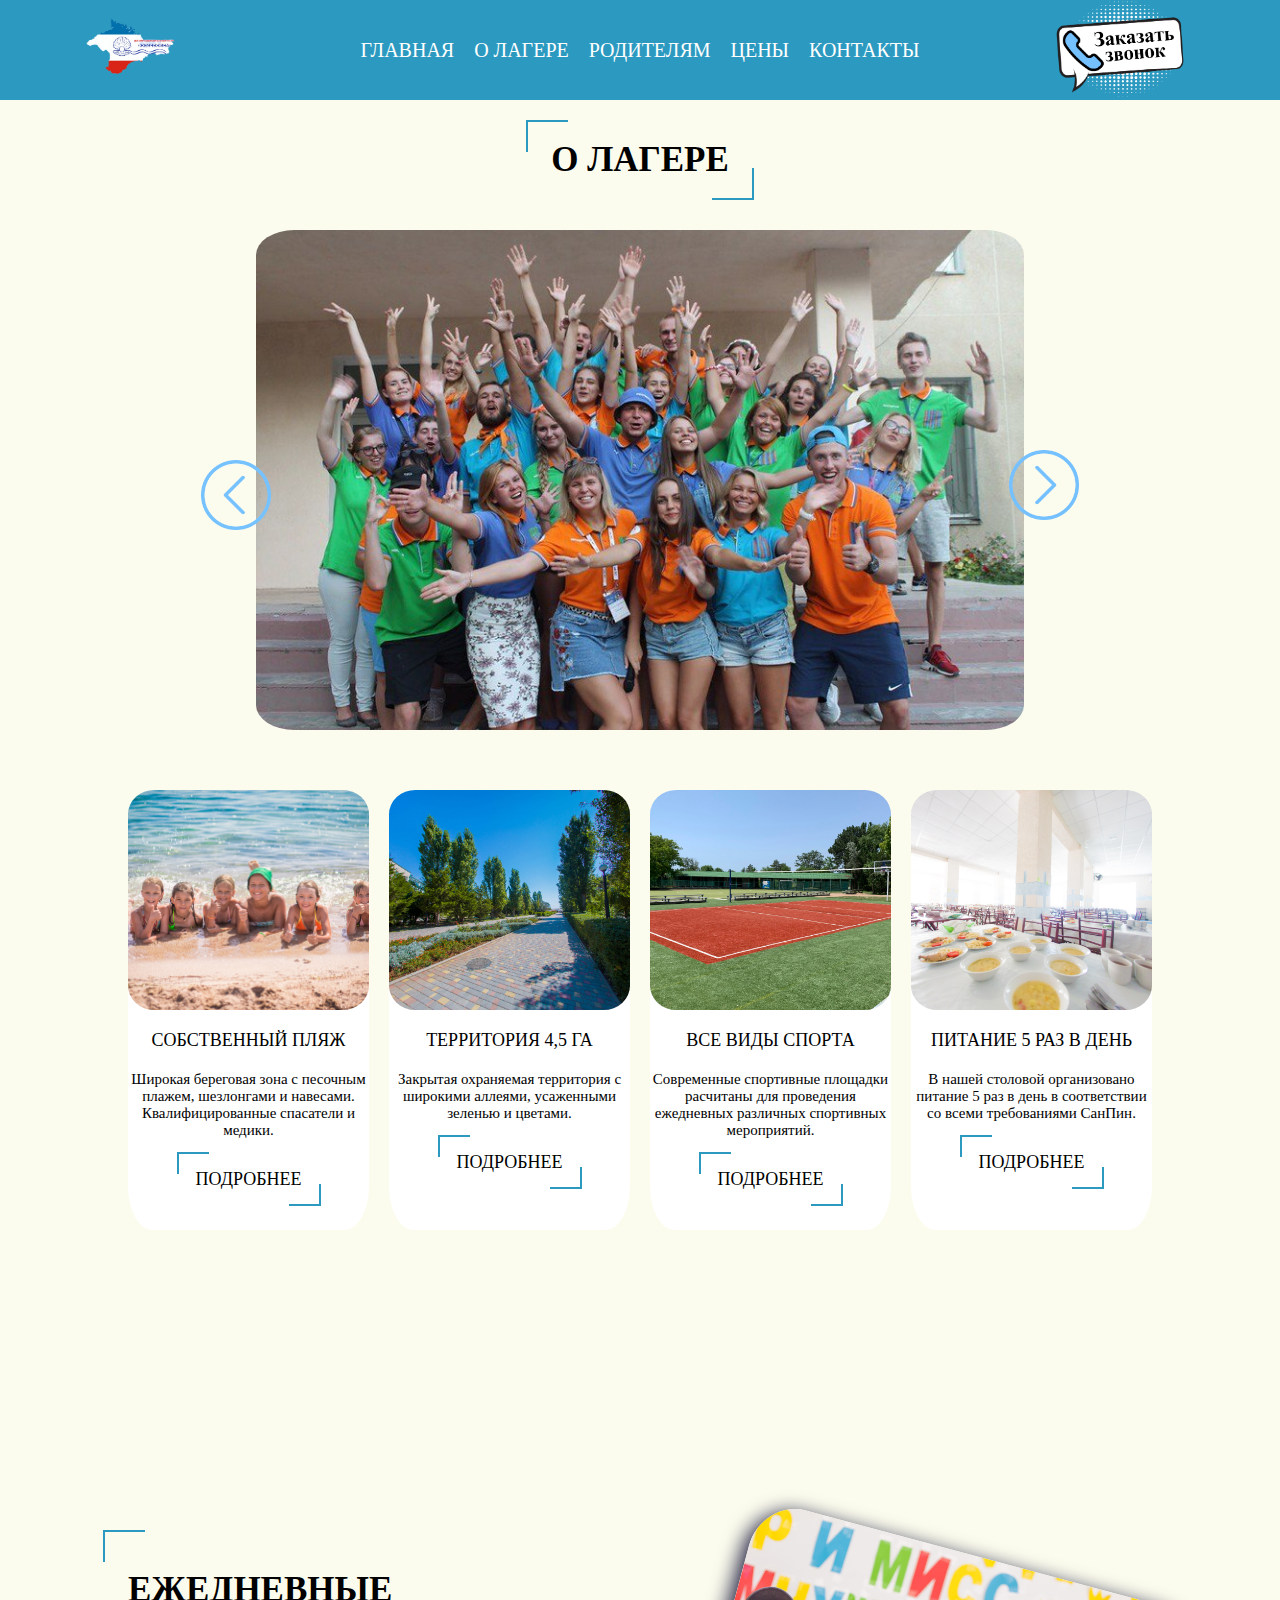
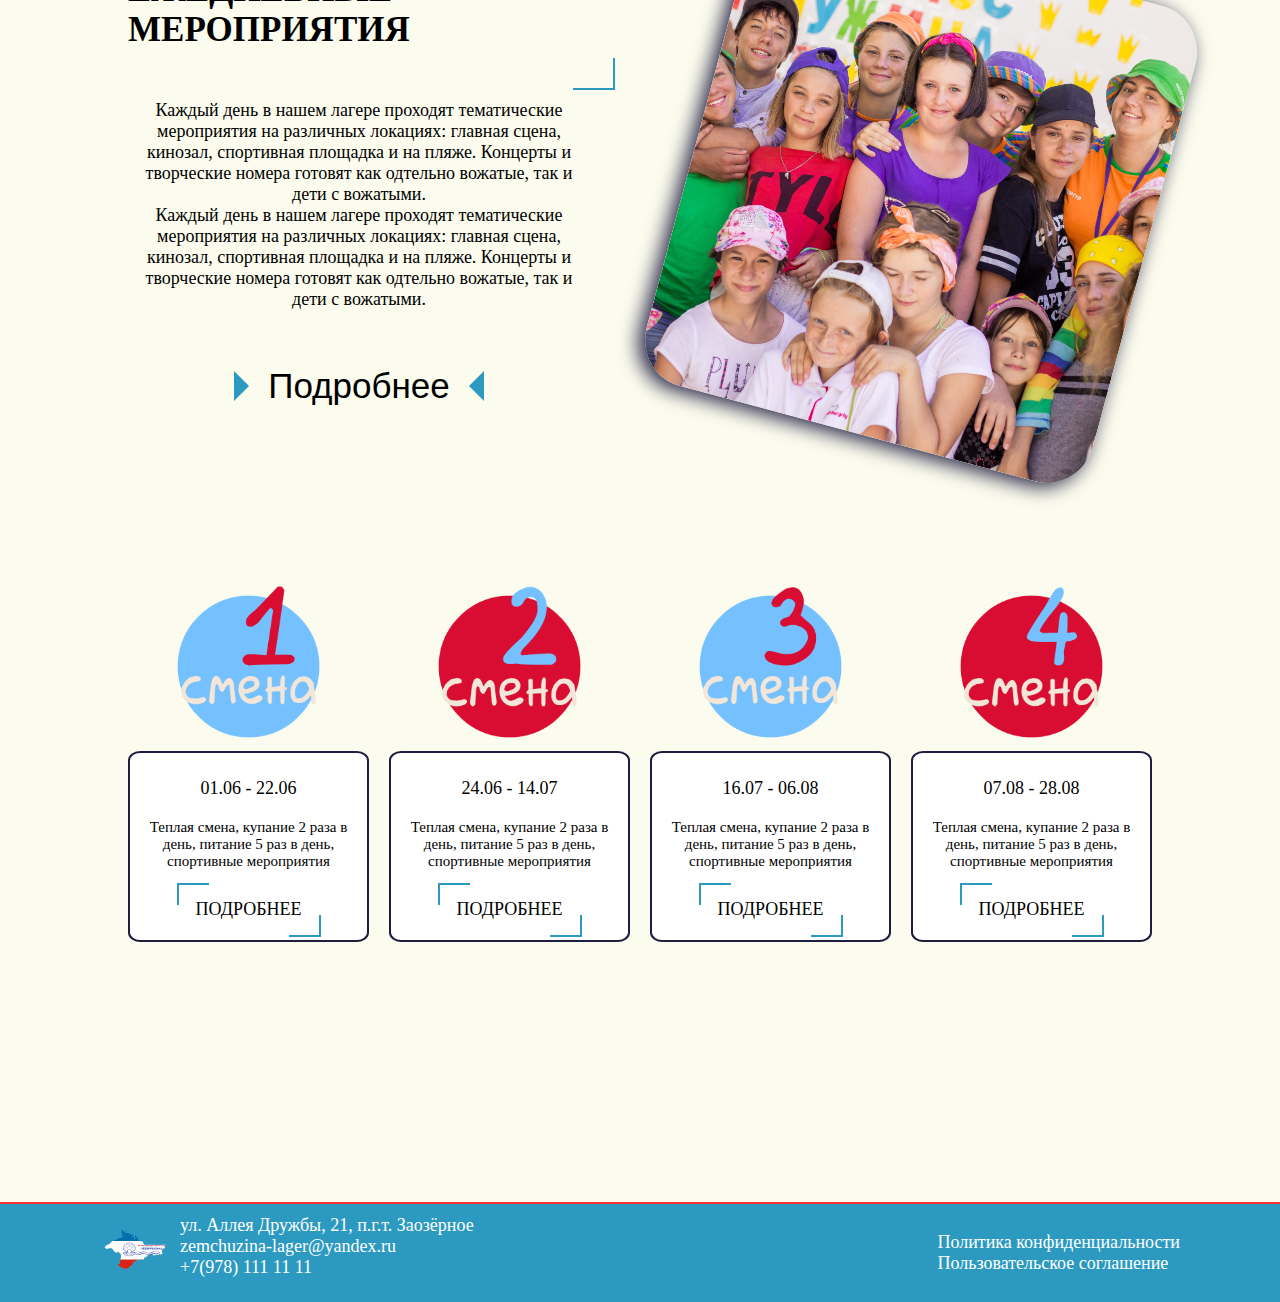
==== commit bef72ae8: "Logo edit" ====
--- a/about-camp.html
+++ b/about-camp.html
@@ -3,7 +3,7 @@
 <head>
     <meta charset="UTF-8">
     <meta name="viewport" content="width=device-width, initial-scale=1.0">
-    <title>Дол Жемчужина</title>
+    <title>ДОЛ "Жемчужина"</title>
     <link rel="stylesheet" href="style.css">
     <link rel="icon" href="img/favicon.ico">
 </head>
@@ -17,9 +17,9 @@
                       <li class="menu-item">
                         <a class="menu-link" href="index.html">Главная</a>
                       </li>
-                      <li class="menu-item">
+                      <!-- <li class="menu-item">
                         <a class="menu-link" href="#">Смены</a>
-                      </li>
+                      </li> -->
                       <li class="menu-item">
                         <a class="menu-link" href="about-camp.html">О лагере</a>
                       </li>
--- a/style.css
+++ b/style.css
@@ -154,6 +154,7 @@
 
 .header {
   width: 100%;
+  position: relative;
 }
 
 .header-content {
@@ -164,7 +165,7 @@
   justify-content: space-between;
   width: 100%;
   height: 100px;
-  background-color: #75c1ff;
+  background-color: #2C9AC0;
   padding-left: 80px;
   padding-right: 80px;
   box-sizing: border-box;
@@ -172,7 +173,8 @@
 }
 
 .logo-header {
-  width: 170px;
+  width: 100px;
+  height: 100px;
 }
 
 .menu-burger {
@@ -198,6 +200,31 @@
 
 .menu-link:hover {
   color: #ff3333;
+}
+
+.buy-btn {
+  background: none;
+  border: none;
+  font-family: 'Times New Roman', Times, serif;
+  font-size: 28px;
+  width: 220px;
+  height: 100px;
+  background-color: #ff3333;
+  border-radius: 50%;
+  position: absolute;
+  bottom: 10px;
+  left: 44%;
+  border: 1px solid #2C9AC0;
+}
+
+.buy-link {
+  text-decoration: none;
+  color: #f4f7f6;
+}
+
+.buy-btn:hover {
+  background-color: #ff3333;
+  color: #f4f7f6;
 }
 
 .main-button {
@@ -312,7 +339,7 @@
   text-align: center;
 }
 
-.wave-top {
+/* .wave-top {
   position: absolute;
   background-image: url("img/Волна3.png");
   background-position: center;
@@ -323,7 +350,7 @@
   top: -5px;
   left: 0;
   right: 0;
-}
+} */
 
 .wave-bottom {
   position: absolute;
@@ -371,8 +398,8 @@
   left: -25px;
   width: 40px;
   height: 30px;
-  border-left: 2px solid #75c1ff;
-  border-top: 2px solid #75c1ff;
+  border-left: 2px solid #2C9AC0;
+  border-top: 2px solid #2C9AC0;
 }
 
 .header-h2::after {
@@ -382,8 +409,8 @@
   right: -25px;
   width: 40px;
   height: 30px;
-  border-right: 2px solid #75c1ff;
-  border-bottom: 2px solid #75c1ff;
+  border-right: 2px solid #2C9AC0;
+  border-bottom: 2px solid #2C9AC0;
 }
 
 .services-header {
@@ -435,7 +462,7 @@
   left: 50%;
   transform: translate(-50%, -50%);
   width: 90%;
-  height: 70%;
+  height: 80%;
   background-color: #fff;
   border: 2px solid #ff3333;
   border-radius: 10px;
@@ -452,7 +479,7 @@
   left: 50%;
   transform: translate(-50%, -50%);
   width: 90%;
-  height: 70%;
+  height: 80%;
   background-color: #fff;
   border: 2px solid #ff3333;
   border-radius: 10px;
@@ -580,8 +607,8 @@
   left: -2px;
   width: 30px;
   height: 20px;
-  border-left: 2px solid #75c1ff;
-  border-top: 2px solid #75c1ff;
+  border-left: 2px solid #2C9AC0;
+  border-top: 2px solid #2C9AC0;
 }
 
 .card-button::after {
@@ -591,8 +618,8 @@
   right: -2px;
   width: 30px;
   height: 20px;
-  border-right: 2px solid #75c1ff;
-  border-bottom: 2px solid #75c1ff;
+  border-right: 2px solid #2C9AC0;
+  border-bottom: 2px solid #2C9AC0;
 }
 
 .card-button:hover {
@@ -710,7 +737,7 @@
   content: "";
   position: absolute;
   border: 15px solid transparent;
-  border-left: 15px solid #75c1ff;
+  border-left: 15px solid #2C9AC0;
   top: 32%;
   margin: 0 auto;
   left: 10%;
@@ -725,7 +752,7 @@
   content: "";
   position: absolute;
   border: 15px solid transparent;
-  border-right: 15px solid #75c1ff;
+  border-right: 15px solid #2C9AC0;
   top: 32%;
   margin: 0 auto;
   right: 10%;
@@ -738,7 +765,7 @@
 .camp-season {
   width: 100%;
   height: 100%;
-  background: linear-gradient(to top, #75c1ff, #fff);
+  background: linear-gradient(to top, #2C9AC0, #fff);
   /* padding-bottom: 100px; */
 }
 
@@ -808,7 +835,7 @@
   background-image: url("img/4\ смена\ шампань.png");
 }
 
-.main-form-wave {
+/* .main-form-wave {
   width: 100%;
   height: 100px;
   margin-top: -120px;
@@ -816,12 +843,12 @@
   background-size: cover;
   background-repeat: no-repeat;
   background-position: center;
-}
+} */
 
 .form {
   width: 100%;
   height: 100%;
-  background-color: #75c1ff;
+  background-color: #2C9AC0;
   padding: 20px;
   box-sizing: border-box;
 }
@@ -875,7 +902,7 @@
   height: 25px;
   border-radius: 50%;
   background-color: #fff;
-  border: 2px solid #75c1ff;
+  border: 2px solid #2C9AC0;
   box-sizing: border-box;
 }
 
@@ -886,7 +913,7 @@
   width: 25px;
   height: 25px;
   border-radius: 50%;
-  background-color: #75c1ff;
+  background-color: #2C9AC0;
   border: 2px solid #ff3333;
   box-sizing: border-box;
 }
@@ -1026,7 +1053,7 @@
   color: #000;
   border-radius: 10%;
   background-color: #fff;
-  box-shadow: 5px 5px 20px 0px #75c1ff;
+  box-shadow: 5px 5px 20px 0px #2C9AC0;
   padding: 5px;
   box-sizing: border-box;
 }
@@ -1065,7 +1092,7 @@
   /* border: 2px solid #75c1ff; */
   border-radius: 10%;
   margin: 0 auto;
-  box-shadow: 5px 5px 20px 0px #75c1ff;
+  box-shadow: 5px 5px 20px 0px #2C9AC0;
 }
 
 .footer-box {
@@ -1074,7 +1101,7 @@
   justify-content: space-between;
   width: 100%;
   height: 100px;
-  background-color: #75c1ff;
+  background-color: #2C9AC0;
   padding-left: 100px;
   padding-right: 100px;
   box-sizing: border-box;
@@ -1305,6 +1332,11 @@
 @media (max-width: 640px) {
   .popup {
     width: 320px;
+  }
+
+  .popup-button {
+    width: 100px;
+    height: 40px;
   }
 
   .menu-links {
@@ -1343,6 +1375,16 @@
     height: 70px;
   }
 
+  .logo-header {
+    width: 70px;
+    height: 70px;
+  }
+
+  .buy-btn {
+    left: 23%;
+    font-size: 22px;
+  }
+
   .offer {
     height: 600px;
     /* background-image: url("img/offer3.jpg"); */
@@ -1403,7 +1445,7 @@
   }
 
   .card-text {
-    margin-bottom: 80px;
+    margin-bottom: 10px;
   }
 
   .events {
@@ -1423,9 +1465,9 @@
     height: 70px;
   }
 
-  .logo-header {
+  /* .logo-header {
     width: 120px;
-  }
+  } */
 
   .footer {
     display: none;
@@ -1496,7 +1538,7 @@
     width: 100%;
     height: 70px;
     padding: 10px;
-    background-color: #75c1ff;
+    background-color: #2C9AC0;
     position: fixed;
     bottom: 0;
     z-index: 10;
